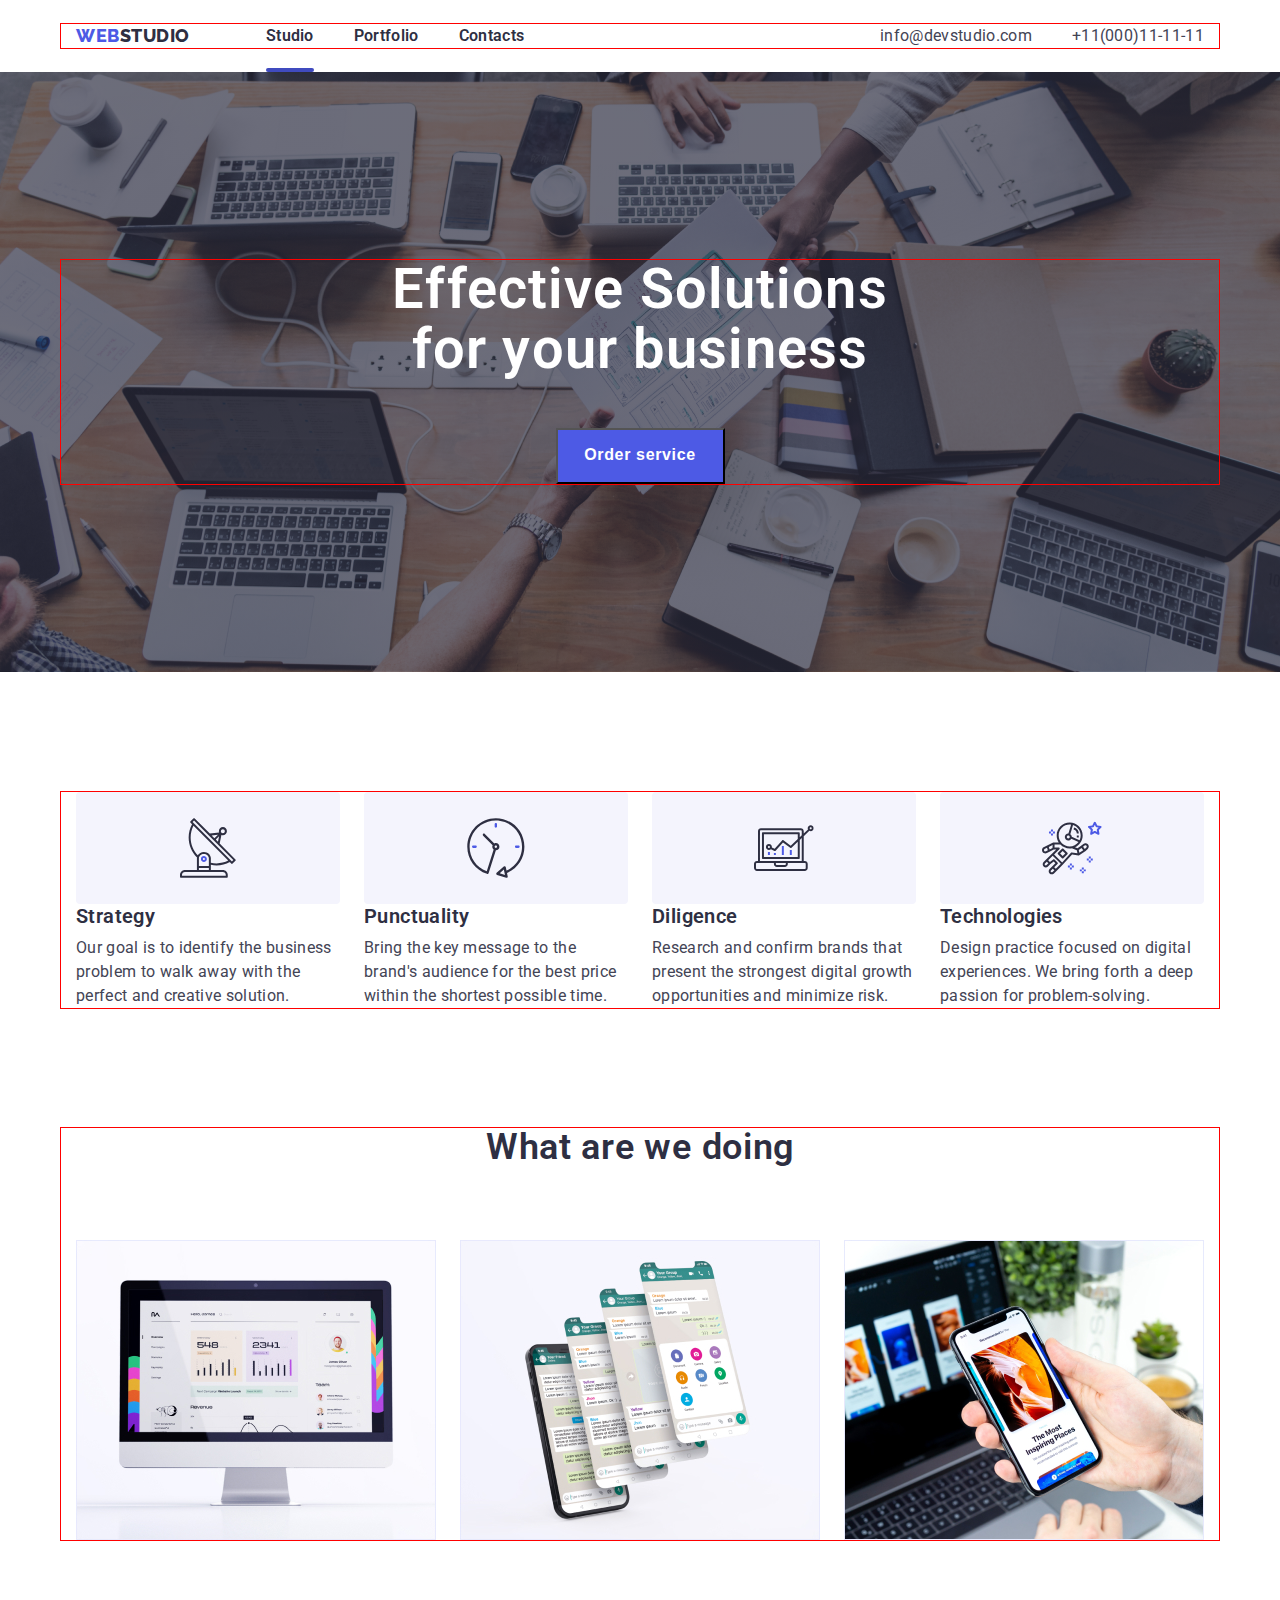
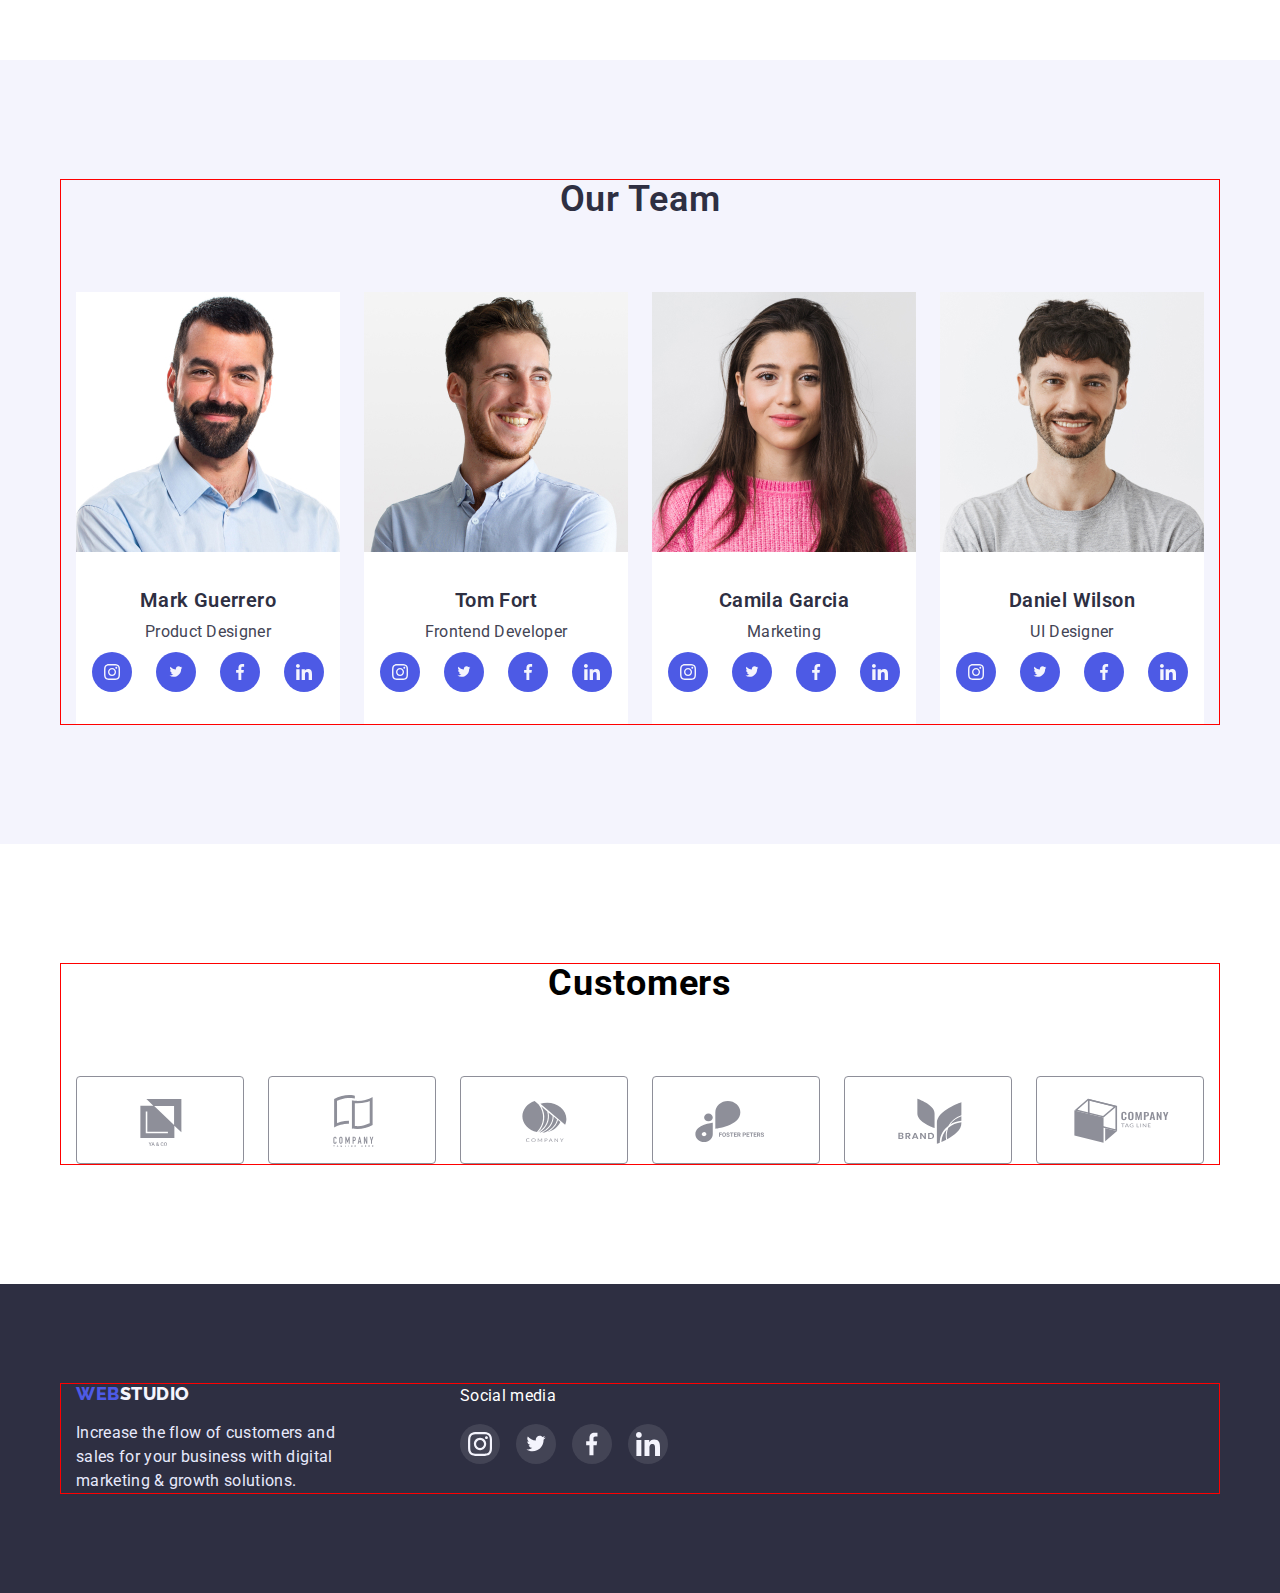
==== index.html @ 8e063789 "Initial commit" ====
<!DOCTYPE html>
<html lang="en">
<head>
    <meta charset="UTF-8">
    <meta http-equiv="X-UA-Compatible" content="IE=edge">
    <meta name="viewport" content="width=device-width, initial-scale=1.0">
    <title>Document</title>
    <link rel="preconnect" href="https://fonts.googleapis.com">
    <link rel="preconnect" href="https://fonts.gstatic.com" crossorigin>
    <link href="https://fonts.googleapis.com/css2?family=Raleway:wght@800&family=Roboto:wght@400;500;700;900&display=swap" rel="stylesheet">
    
    <link rel="stylesheet" href="https://cdnjs.cloudflare.com/ajax/libs/modern-normalize/1.1.0/modern-normalize.min.css" integrity="sha512-wpPYUAdjBVSE4KJnH1VR1HeZfpl1ub8YT/NKx4PuQ5NmX2tKuGu6U/JRp5y+Y8XG2tV+wKQpNHVUX03MfMFn9Q==" crossorigin="anonymous" referrerpolicy="no-referrer" /> 
    <link
    rel="stylesheet"
    href="https://cdnjs.cloudflare.com/ajax/libs/animate.css/4.1.1/animate.min.css"
  /> 
  <link href="https://unpkg.com/aos@2.3.1/dist/aos.css" rel="stylesheet">
    <link rel="stylesheet" href="./css/styles.css">
</head>
<body class="body-main">

    <!--header main page-->

  <header class="header-main">

    <div class="container main-container">
        

            <a class="logo link" href="">WEB 
            </a>
            <a class="logo-main link" href="">STUDIO
            </a>
                  
    
    
        <nav class="navigation">
            <ul class="link list "><li><a class="studio1 link" href="">Studio</a></li>
                <li><a class="portfolio-one link" href="./portfolio.html">Portfolio</a></li>
                <li><a class="contacts-one link" href="">Contacts</a></li></ul>
    
        </nav>
        <address class="address ">
            <ul class="link list">
                <li>
                    <a class="mail-one link" href="">info@devstudio.com</a>
                </li>
                <li>
                    <a class="tel-one link" href="tel:+11000111111">+11(000)11-11-11</a>
                </li>
    
            </ul>
        </address>
    </div>
  </header>

<!--main page-->

  <main>
    <div class="basis-main">
        <div class="container">
            <h1 class="title-main">Effective Solutions <br> for your business</h1>
            <button class="order" type="button">Order service</button>
          
        </div></div>
    
      <section class="seconds">

       
       <div class="container">
       
     
            <ul class="description list">
                <li class="custom-item-strategy"><a href="" class="custom-link-strategy link">
                    <svg class="custom-icons-strategy" width="59.72" height="64"> 
                        <use href="./image/symbol-defs.svg#icon-antenna"></use>
                    </svg>
                </a>
                <h3 class="tape-description">Strategy</h3>
                <p class="description-text">Our goal is to identify the business
                problem to walk away with the perfect and creative solution. </p>
           </li>

                <li class="custom-item-strategy"><a href="" class="custom-link-strategy link">
                    <svg class="custom-icons-strategy" width="59.72" height="64"> 
                        <use href="./image/symbol-defs.svg#icon-clock"></use>
                    </svg>
                </a>
                <h3 class="tape-description">Punctuality</h3>
                <p class="description-text">Bring the key message to the brand's audience for the best price within the shortest possible time.</p>
            </li>

                <li class="custom-item-strategy"><a href="" class="custom-link-strategy link">
                    <svg class="custom-icons-strategy" width="59.72" height="64"> 
                        <use href="./image/symbol-defs.svg#icon-diagram-1"></use>
                    </svg>
                </a>
                <h3 class="tape-description">Diligence</h3>
                <p class="description-text">Research and confirm brands that present the strongest digital growth opportunities and minimize risk.</p>
            </li>

                <li class="custom-item-strategy"><a href="" class="custom-link-strategy link">
                    <svg class="custom-icons-strategy" width="59.72" height="64"> 
                        <use href="./image/symbol-defs.svg#icon-astronaut-1"></use>
                    </svg>
                </a>
                <h3 class="tape-description">Technologies</h3>
                <p class="description-text">Design practice focused on digital experiences. We bring forth a deep passion for problem-solving.</p>
            </li>

              
                </ul>    
       </div>   
 
      </section>
      <section class="seconds-what">

       <div class="container">
            <h2 class="title-second animate__animated animate__bounce">What are we doing</h2>
            <ul class="description-imag list">
                <li class="type-title"><img src="./image/image1/Rectangle 71.jpeg" alt="image1" width="360"></li>
                <li class="type-title"><img src="./image/image2/Rectangle 71.jpeg" alt="image2" width="360"></li>
                <li class="type-title"><img src="./image/image3/Rectangle 71.jpeg" alt="image3" width="360"></li>
            </ul>
       </div>
       
    
      </section>
     
      <section class="seconds-our list">
       <div class="container">
            <h2 class="title-seconds">Our Team</h2>
           <ul class="type-second">
                <li class="type-title-second"><img src="./image/Mark G/img.jpeg" alt="mark" width="264">
                    <div class="our">
                        <h3 class="tape-description-two">Mark Guerrero</h3>
                        <p class="description-text-two">Product Designer</p>
                        <ul class="sohl-description-list list">
                            <li class="description-sohl-two"><a href="" class="sohl-title-link link">
                             <svg class="sohl-title-icon" widht="16px" height="16px">
                                <use href="./image/symbol-defs.svg#icon-instagram-2"></use>
                             </svg>   
                            </a></li>
                            <li class="description-sohl-two"><a href="" class="sohl-title-link link">
                                <svg class="sohl-title-icon" widht="16px" height="13px">
                                    <use href="./image/symbol-defs.svg#icon-twitter-1"></use>
                                 </svg>    
                            </a></li>
                            <li class="description-sohl-two"><a href="" class="sohl-title-link link">
                                <svg class="sohl-title-icon" widht="8px" height="16px">
                                    <use href="./image/symbol-defs.svg#icon-facebook-1"></use>
                                 </svg>    
                            </a></li>
                            <li class="description-sohl-two"><a href="" class="sohl-title-link link">
                                <svg class="sohl-title-icon" widht="8px" height="16px">
                                    <use href="./image/symbol-defs.svg#icon-linkedin-1"></use>
                                 </svg>
                            </a></li>
                        </ul>
                    </div></li>
                <li class="type-title-second"><img src="./image/Tom Ford/img.jpeg" alt="Tom Ford" width="264">
                    <div class="our">
                        <h3 class="tape-description-two">Tom Fort</h3>
                        <p class="description-text-two">Frontend Developer</p>
                        <ul class="sohl-description-list list">
                            <li class="description-sohl-two"><a href="" class="sohl-title-link link">
                             <svg class="sohl-title-icon" widht="16px" height="16px">
                                <use href="./image/symbol-defs.svg#icon-instagram-2"></use>
                             </svg>   
                            </a></li>
                            <li class="description-sohl-two"><a href="" class="sohl-title-link link">
                                <svg class="sohl-title-icon" widht="16px" height="13px">
                                    <use href="./image/symbol-defs.svg#icon-twitter-1"></use>
                                 </svg>    
                            </a></li>
                            <li class="description-sohl-two"><a href="" class="sohl-title-link link">
                                <svg class="sohl-title-icon" widht="8px" height="16px">
                                    <use href="./image/symbol-defs.svg#icon-facebook-1"></use>
                                 </svg>    
                            </a></li>
                            <li class="description-sohl-two"><a href="" class="sohl-title-link link">
                                <svg class="sohl-title-icon" widht="8px" height="16px">
                                    <use href="./image/symbol-defs.svg#icon-linkedin-1"></use>
                                 </svg>
                            </a></li>
                        </ul>
                    </div></li>
                <li class="type-title-second"><img src="./image/Camila G/img.jpeg" alt="Camila" width="264">
                    <div class="our">
                         <h3 class="tape-description-two">Camila Garcia</h3>
                        <p class="description-text-two">Marketing</p>
                        <ul class="sohl-description-list list">
                            <li class="description-sohl-two"><a href="" class="sohl-title-link link">
                             <svg class="sohl-title-icon" widht="16px" height="16px">
                                <use href="./image/symbol-defs.svg#icon-instagram-2"></use>
                             </svg>   
                            </a></li>
                            <li class="description-sohl-two"><a href="" class="sohl-title-link link">
                                <svg class="sohl-title-icon" widht="16px" height="13px">
                                    <use href="./image/symbol-defs.svg#icon-twitter-1"></use>
                                 </svg>    
                            </a></li>
                            <li class="description-sohl-two"><a href="" class="sohl-title-link link">
                                <svg class="sohl-title-icon" widht="8px" height="16px">
                                    <use href="./image/symbol-defs.svg#icon-facebook-1"></use>
                                 </svg>    
                            </a></li>
                            <li class="description-sohl-two"><a href="" class="sohl-title-link link">
                                <svg class="sohl-title-icon" widht="8px" height="16px">
                                    <use href="./image/symbol-defs.svg#icon-linkedin-1"></use>
                                 </svg>
                            </a></li>
                        </ul>
                    </div></li>
                <li class="type-title-second"><img src="./image/Daniel W/img.jpeg" alt="Daniel W" width="264">
                   <div class="our">
                        <h3 class="tape-description-two">Daniel Wilson</h3>
                        <p class="description-text-two">UI Designer</p>
                        <ul class="sohl-description-list list">
                            <li class="description-sohl-two"><a href="" class="sohl-title-link link">
                             <svg class="sohl-title-icon" widht="16px" height="16px">
                                <use href="./image/symbol-defs.svg#icon-instagram-2"></use>
                             </svg>   
                            </a></li>
                            <li class="description-sohl-two"><a href="" class="sohl-title-link link">
                                <svg class="sohl-title-icon" widht="16px" height="13px">
                                    <use href="./image/symbol-defs.svg#icon-twitter-1"></use>
                                 </svg>    
                            </a></li>
                            <li class="description-sohl-two"><a href="" class="sohl-title-link link">
                                <svg class="sohl-title-icon" widht="8px" height="16px">
                                    <use href="./image/symbol-defs.svg#icon-facebook-1"></use>
                                 </svg>    
                            </a></li>
                            <li class="description-sohl-two"><a href="" class="sohl-title-link link">
                                <svg class="sohl-title-icon" widht="8px" height="16px">
                                    <use href="./image/symbol-defs.svg#icon-linkedin-1"></use>
                                 </svg>
                            </a></li>
                        </ul>
                   </div></li>
           </ul>
          
       </div></section>



<section class="custom">
    <div class="container">
        <h2 class="custom-second">Customers</h2>
        <ul class="custom-company list">
            <li class="custom-item"><a href="" class="custom-link link">
                <svg class="custom-icons" width="104"  height="56">
                    <use href="./image/symbol-defs.svg#icon-Logo"></use>
                </svg>
            </a></li>
            <li class="custom-item"><a href="" class="custom-link link">
                <svg class="custom-icons" width="104" height="56">
                    <use href="./image/symbol-defs.svg#icon-Logocom"></use>
                </svg>
            </a></li>
            <li class="custom-item"><a href="" class="custom-link link">
                <svg class="custom-icons" width="104" height="56">
                    <use href="./image/symbol-defs.svg#icon-Logocomp"></use>
                </svg>
            </a></li>
            <li class="custom-item"><a href="" class="custom-link link">
                <svg class="custom-icons" width="104" height="56">
                    <use href="./image/symbol-defs.svg#icon-foster"></use>
                </svg>
            </a></li>
            <li class="custom-item"><a href="" class="custom-link link">
                <svg class="custom-icons" width="104" height="56"> 
                    <use href="./image/symbol-defs.svg#icon-brand"></use>
                </svg>
            </a></li>
            <li class="custom-item"><a href="" class="custom-link link">
                <svg class="custom-icons" width="104" height="56"> 
                    <use href="./image/symbol-defs.svg#icon-company"></use>
                </svg>
            </a></li>
        </ul>
    </div>
</section>



  </main>

  <!--footer main page-->

 

    <footer class="footer-main-page">

      <div class="container-footer container">

        <!-- <a class="logo link" href="">WEB 
            </a>
            <a class="logo-two link" href="">STUDIO
            </a>-->

            <!--<a class="logo link"href="">WEB<span class="logo-two link" >STUDIO</span></a>-->
            

<div>
    <a class="logo-footer"href="">WEB<span class="logo-two " >STUDIO</span></a>
    
    <p class="type-main-text">Increase the flow of customers and sales for your business with digital marketing & growth solutions.</p>

</p>  </div> 

<div>
    <p class="description-text-three">Social media</p>
            <ul class="solt-description-list list">
                <li class="description-solt-two"><a href="" class="solt-title-link link">
                 <svg class="solt-title-icon" width="24px" height="24px">
                    <use href="./image/symbol-defs.svg#icon-instagramfooter"></use>
                 </svg>   
                </a></li>
                <li class="description-solt-two"><a href="" class="solt-title-link link">
                    <svg class="solt-title-icon" width="24px" height="19px">
                        <use href="./image/symbol-defs.svg#icon-twitter-1"></use>
                     </svg>    
                </a></li>
                <li class="description-solt-two"><a href="" class="solt-title-link link">
                    <svg class="solt-title-icon" width="12px" height="24px">
                        <use href="./image/symbol-defs.svg#icon-Vectorfacebookf-1"></use>
                     </svg>    
                </a></li>
                <li class="description-solt-two"><a href="" class="solt-title-link link">
                    <svg class="solt-title-icon" width="24px" height="24px">
                        <use href="./image/symbol-defs.svg#icon-linkedinfooter"></use>
                     </svg>
                </a></li>
            </ul>
</div>
        
      </div>
     
      </footer>
      <script src="https://unpkg.com/aos@2.3.1/dist/aos.js"></script>
      <script>
        AOS.init();
      </script> 

</body>
</html>
---- css/styles.css ----
* {
    margin: 0;
    padding: 0;
    list-style: none;
    box-sizing: border-box;
   
}

p,h1,h2,h3,h4,h5 {margin: 0;}

ol,ul {margin: 0;
padding-left: 0;}



body {background-color: #FFFFFF;
    
font-family: 'Roboto', sans-serif;
}

.list {list-style: none;}

.link {text-decoration: none;}


/*header*/

.header {
   

height: 72px;
display: flex;
border-bottom: 1px solid #E7E9FC;





}

.container {
    width: 1158px;
    margin: 0 auto;
    padding-left: 15px;
    padding-right: 15px;
    outline: 1px solid red;
    margin: 0 auto;
    
}

.header-container {display: flex;
align-items: center;
}


.logo {color: #4D5AE5;
    font-weight: 800;
    font-size: 18px;
    line-height: 1.33;
    letter-spacing: 0.03em;;
    font-family: 'Raleway', sans-serif;
    
    }

.logo-one {color: #2E2F42;
    font-weight: 800;
    font-size: 18px;
    line-height: 1.33;
    letter-spacing: 0.03em;
    font-family: 'Raleway', sans-serif;
    margin-right: 76px;
   
}

.link {display: flex;
align-items: center;
gap: 40px;
}

.navigation {margin-right: auto;}

.studio { color: #2E2F42;
    font-weight: 600;
    font-size: 16px;
    line-height: 1.5;
    letter-spacing: 0.02em;
    }

 .portfolio { color: #2E2F42;
    font-weight: 600;
    font-size: 16px;
    line-height: 1.5;
    letter-spacing: 0.02em;
    position: relative;
    }

    .portfolio::after {
        content: '';
        position: absolute;
        width: 100%;
        height: 4px;
        background-color: #404BBF;
        border-radius: 2px;
        bottom: -24px;
    }

.contacts { color: #2E2F42;
    font-weight: 600;
font-size: 16px;
line-height: 1.5;
letter-spacing: 0.02em;

}

.mail { color: #434455;
    
font-size: 16px;
line-height: 1.5;
letter-spacing: 0.02em;
font-family: 'Roboto': sans-serif;

    font-style: normal; 

}

.tel {color: #434455;
    font-family: 'Roboto': sans-serif;

    font-style: normal; 
    
font-size: 16px;
line-height: 1.5px;
letter-spacing: 0.02em;
}

/*main*/

/*  */

.sections {

    padding-top: 96px;
    padding-bottom: 120px;

}




.portfolio-main {

    .visually-hidden 
        clip: rect(0 0 0 0);
        clip-path: inset(50%);
        height: 1px;
        overflow: hidden;
        position: absolute;
        white-space: nowrap;
        width: 1px;
    
    
 
    
  /*як правильно  написати команду впаттен віжіалі: hidden;*/
}

.container-portfolio{
    
    margin-left: 271px;
  
}

.link-one-portfolio {
    display: flex;
    margin-bottom: 72px;
    justify-content: center; 
    gap: 24px; 
}

.all {
    background: #4D5AE5;
       color: #FFFFFF;
font-weight: 600;
font-size: 16px;
line-height: 1.5;
letter-spacing: 0.04em;
height: 48px;
padding-right: 24px;
padding-left: 24px;

}





.web { color: #4D5AE5;
    font-weight: 600;
font-size: 16px;
line-height: 1.5;
letter-spacing: 0.04em;
box-sizing: border-box;
height: 48px;
text-align: center;
display: flex;



}

.app:hover,
.app:focus {
    background-color: #4D5AE5;
    color: #FFFFFF;
   
} 









.app {
    color: #4D5AE5;
    font-weight: 600;
font-size: 16px;
line-height: 1.5;
letter-spacing: 0.04em;

box-sizing: border-box;
flex-direction: row;
justify-content: center;
align-items: center;
padding-right: 24px;
padding-left: 24px;

height: 48px;

}
.desings {
    color: #4D5AE5;
    font-weight: 600;
font-size: 16px;
line-height: 1.5;
letter-spacing: 0.04em;

box-sizing: border-box;
flex-direction: row;
justify-content: center;
align-items: center;

height: 48px;

}

.marketing {
    color: #4D5AE5;
    font-weight: 600;
font-size: 16px;
line-height: 1.5;
letter-spacing: 0.04em;

box-sizing: border-box;
flex-direction: row;
justify-content: center;
align-items: center;
height: 48px;

}


/*----------HERO--------*/

.type-2 {

    display: flex;
    flex-wrap: wrap;
    gap: 24px;
   row-gap: 48px;
    

}

.type-portfolio {
    position: relative;
   
  
 

}

.top-portfolio {
    position: relative;
    overflow: hidden;
}


.type-portfolio:hover .top-portfolio-text {
    transform: translateY(0);
}

.type-portfolio:hover,
.type-portfolio:focus {
    
    box-shadow: 0px 1px 6px rgba(46, 47, 66, 0.08);
}

.top-portfolio-text {
    position: absolute;
    top: 0;
    font-weight: 400;
font-size: 16px;
line-height: 1.5;
letter-spacing: 0.02em;
color: #F4F4FD;
padding-left: 32px;
padding-right: 32px;
padding-top: 40px;
padding-bottom: 164px;
background: #4D5AE5;
transform: translateY(100%);
transition: transform 300ms linear;

}



.type-text{
border: 1px solid #E7E9FC;
padding-left: 16px;
padding-top: 32px;
padding-bottom: 32px;

}

.type-portfolio-title {
    color: #2E2F42;
font-style: normal;
font-weight: 600;
font-size: 20px;
line-height: 1.2;
letter-spacing: 0.02em;


}
.type-portfolio-text {
    color: #434455;
font-size: 16px;
line-height: 1.5;
letter-spacing: 0.02em;
margin-top: 8px;

}



/*--------footer------------*/

.footer {
    background: #2E2F42;
    padding-top: 100px;
    padding-bottom: 100px;
    display: flex;
      
}
.logo-footer {
    font-family: 'Raleway', sans-serif;
    
}
.logo-two {
    color: #F4F4FD;
    font-weight: 800;
font-size: 18px;
line-height: 1.16;
letter-spacing: 0.03em;
font-family: 'Raleway', sans-serif;
}
.type-portfolio-text1 {
    color: #E7E9FC;
font-size: 16px;
line-height: 1.6;
letter-spacing: 0.02em;
width: 264px;
margin-top: 16px;

}







/*---main page--*/


* {
    margin: 0;
    padding: 0;
    list-style: none;
    box-sizing: border-box;
}

p,h1,h2,h3,h4,h5 {margin: 0;}

ol,ul {margin: 0;
padding-left: 0;}



.body-main {
  
font-family: 'Roboto', sans-serif;



}


.list {list-style: none;}

.link {text-decoration: none;}


/*--header main page--*/









.container {
    width: 1158px;
    padding-left: 15px;
    padding-right: 15px;
    outline: 1px solid red;
    margin: 0 auto;

}

.main-container{
    display: flex;
    align-items: center;
    
}

.header-main {
    
    display: flex;
    padding-top: 24px;
    padding-bottom: 24px;
    
    
    
    }



.logo {color: #4D5AE5;
    font-weight: 800;
    font-size: 18px;
    line-height: 1.33;
    letter-spacing: 0.03em;
    font-family: 'Raleway', sans-serif;
    
    
    }

.logo-main {color: #2E2F42;
    font-weight: 800;
    font-size: 18px;
    line-height: 1.33;
    letter-spacing: 0.03em;
    font-family: 'Raleway', sans-serif;
    margin-right: 76px;
    
}

.navigation {
    display: flex;
    gap: 40px;
    
    
}

.studio1:hover {
    color: #404BBF ; 
    
border-radius: 2px;
}

.studio1:focus {
    color: #404BBF ; 
    
border-radius: 2px;
}

.portfolio-one:hover {
    color: #404BBF ; 
    
}

.portfolio-one:focus {
    color: #404BBF ; 
    
}

.contacts-one:hover {
    color: #404BBF ; 
    
}

.contacts-one:focus {
    color: #404BBF ; 
    
}

.mail-one:hover {
    color: #404BBF; 
    
}

.mail-one:focus {
    color: #404BBF; 
    
}



.studio1 { color: #2E2F42;
    font-weight: 600;
    font-size: 16px;
    line-height: 1.5;
    letter-spacing: 0.02em;
    transition: color 250ms linear;
    position: relative;
}

.studio1::after {
    content: '';
    position: absolute;
    width: 100%;
    height: 4px;
    background-color: #404BBF;
    border-radius: 2px;
    bottom: -24px;
}

 .portfolio-one { color: #2E2F42;
    font-weight: 600;
    font-size: 16px;
    line-height: 1.5;
    letter-spacing: 0.02em;
    transition: color 250ms cubic-bezier(0.4, 0, 0.2, 1);
   
    }

.contacts-one { color: #2E2F42;
    font-weight: 600;
font-size: 16px;
line-height: 1.5;
letter-spacing: 0.02em;
transition: color 250ms cubic-bezier(0.4, 0, 0.2, 1);
}

.address{
    display: flex;
}

.mail-one { color: #434455;
   
font-size: 16px;
line-height: 1.5;
letter-spacing: 0.02em;
font-family: 'Roboto':sans-serif;
font-style: normal;
transition: color 250ms cubic-bezier(0.4, 0, 0.2, 1);


}

.tel-one {color: #434455;
    font-family: 'Roboto': sans-serif;

    font-style: normal;   
font-size: 16px;
line-height: 1.5px;
letter-spacing: 0.02em;
}







/*--main page--*/




.basis-main {
    background: #2E2F42;
    background-image: linear-gradient(
        rgba(46, 47, 66, 0.7),
        rgba(46, 47, 66, 0.7)
    ) , url(../image/bgd-main/people-office\ 1.jpeg);
    background-repeat: no-repeat;
    background-position: center;
    background-size: cover;
    padding-top: 188px;
    padding-bottom: 188px;
    text-align: center;




    
    }
   
    

.title-main {
    color: #FFFFFF;
    font-weight: 600;
font-size: 56px;
line-height: 1.07;
letter-spacing: 0.02em;

margin-bottom: 48px;








}
.order {
   
    background-color: #4D5AE5;

    color: #FFFFFF;
    width: 169px;
height: 56px;
left: 636px;
top: 428px;

    font-weight: 600;
font-size: 16px;
line-height: 1.18;
letter-spacing: 0.04em;
margin-top: 48px;
display: block;
margin: 0 auto;

}


.order:hover {
    background-color: #404BBF;
    box-shadow: 0px 4px 4px rgba(0, 0, 0, 0.15);
    border-radius: 4px;
}


.container-text-tape{

display: flex;

}

   

.description {
    
    
    display: flex;
  
  
    
    
   

}
.description1 {
    margin-right: 24px;

    
}


.custom-item-strategy {
 margin-right: 24px;

    
}
.custom-link-strategy {
    width: 100%;
    height: 100%;
    height: 112px;
    width: 264px;
    background: #F4F4FD;
    border-radius: 4px;
    display: flex;
    align-items: center;
    justify-content: center;
}

.custom-icons-strategy {

   

}

.custom-icons-strategy:hover,
.custom-icons-strategy:focus {
    color: #404BBF;
}




.tape-description {
    color: #2E2F42;
    font-family: 'Roboto';
font-style: normal;
    font-weight: 600;
font-size: 20px;
line-height: 1.2;
letter-spacing: 0.02em;
margin-bottom: 8px;








}
.description-text {
    color: #434455;

font-family: 'Roboto';
font-style: normal;
    font-weight: 400;
    width: 264px;
font-size: 16px;
line-height: 1.5;
letter-spacing: 0.02em;
flex: none;
order: 1;
flex-grow: 0;
}




.seconds-what{

    padding-bottom: 120px;
}




.title-second {
    color: #2E2F42;
    font-weight: 600;
font-size: 36px;
line-height: 1.11;
letter-spacing: 0.02em;
margin-bottom: 72px;
text-align: center;

}
.description-imag {
   
    display: flex;
    gap: 24px;
    
}
.type-title {
    box-sizing: border-box;
    width: 360px;
height: 300px;
flex: none;
order: 0;
flex-grow: 0;

    
}

.seconds {
 
    padding-bottom: 120px;
    padding-top: 120px;
    
    
   
}


.seconds-our {

    padding-bottom: 120px;
    padding-top: 120px;
    background: #F4F4FD;

}

.type-second{

    display: flex;
    gap: 24px;
    
  
    
}

.title-seconds {
    color: #2E2F42;
    font-weight: 600;
font-size: 36px;
line-height: 1.11;
letter-spacing: 0.02em;
text-align: center;
margin-bottom: 72px;


}
.type-title-seconds {

    width: calc((100%-72p)/4);
    
   

}

.type-title-seconds:hover,
.type-title-seconds:focus{
    box-shadow: 0px 1px 6px rgba(46, 47, 66, 0.08), 0px 1px 1px rgba(46, 47, 66, 0.16), 0px 2px 1px rgba(46, 47, 66, 0.08);
}

.tape-description-two {
    color: #2E2F42;
    font-weight: 600;
font-size: 20px;
line-height: 1.2;
letter-spacing: 0.02em;
text-align: center;

}
.description-text-two {
    color: #434455;
font-size: 16px;
line-height: 1.5;
letter-spacing: 0.02em;
margin-top: 8px;
text-align: center;
margin-bottom: 8px;

}
.type-title-second {
    background: #FFFFFF;
}

.our {

    padding-top: 32px;
    padding-bottom: 32px;
}

.sohl-description-list {
    display: flex;
    justify-content: center;
    gap: 24px;
    
}

.description-sohl-two {
    width: 40px;
    height: 40px;
}
.sohl-title-link {
    width: 100%;
    height: 100%;
    background-color: #4D5AE5;
    border-radius: 50%;
    display: flex;
    justify-content: center;
    align-items: center;
}

.sohl-title-icon {
    fill: #FFFFFF;
    
}

.sohl-title-link:hover {
    background-color: #404BBF;

}


.sohl-title-link:focus {
    background-color: #404BBF;

}

.custom {
    
    padding-top: 120px;
    padding-bottom: 120px;
   
    
}
.container-custom {
    
}
.custom-second {
    text-align: center;
    margin-bottom: 72px;
    font-weight: 700;
font-size: 36px;
line-height: 1.11;
letter-spacing: 0.02em;
}
.custom-company {
    display: flex;
    gap: 24px;
    
}

.custom-item {
    width: calc((100%-120px)/6);
    height: 88px;
    width: 168px;
}
.custom-link {
    width: 100%;
    height: 100%;
    border: 1px solid #8E8F99;
    border-radius: 4px;
    display: flex;
    align-items: center;
   justify-content: center;
   color:  #8E8F99;
}

.custom-icons{
    fill:currentColor;
    display: flex;
   

}

.custom-link:hover,
.custom-link:focus {
    border-color:#4D5AE5;
    color: #4D5AE5;

}




















/*--footer main page--*/


.container-footer{

    display: flex;
    gap: 120px;
    
}


.footer-main-page {
    background-color: #2E2F42;
    padding-top: 100px;
    padding-bottom: 100px;
    
   
    
  
    


}

.logo-footer {
    color: #4D5AE5;
   
font-weight: 800;
font-size: 18px;
line-height: 1.16;
letter-spacing: 0.03em;
font-family: 'Raleway', sans-serif;
text-decoration: none;


}
.logo-two {
color: #F4F4FD;
font-weight: 800;
font-size: 18px;
line-height: 1.16;
letter-spacing: 0.03em;
font-family: 'Raleway', sans-serif;






}
.type-main-text {
    color: #E7E9FC;
 
font-size: 16px;
line-height: 1.5;
letter-spacing: 0.02em;
width: 264px;
margin-top: 16px;
}

.description-text-three {
    color: #FFFFFF;
font-size: 16px;
line-height: 1.5;
letter-spacing: 0.02em;
margin-bottom: 16px;


}

.solt-description-list {
    display: flex;
    justify-content: center;
    gap: 16px;
   
}

.description-solt-two {
    width: 40px;
    height: 40px;
}
.solt-title-link {
    width: 100%;
    height: 100%;
    background: rgba(255, 255, 255, 0.1);
    border-radius: 50%;
    display: flex;
    justify-content: center;
    align-items: center;
}

.solt-title-icon {
}

.solt-title-link:hover {
    background-color: #31D0AA;

}

.solt-title-link:focus {
    background-color: #31D0AA;

}
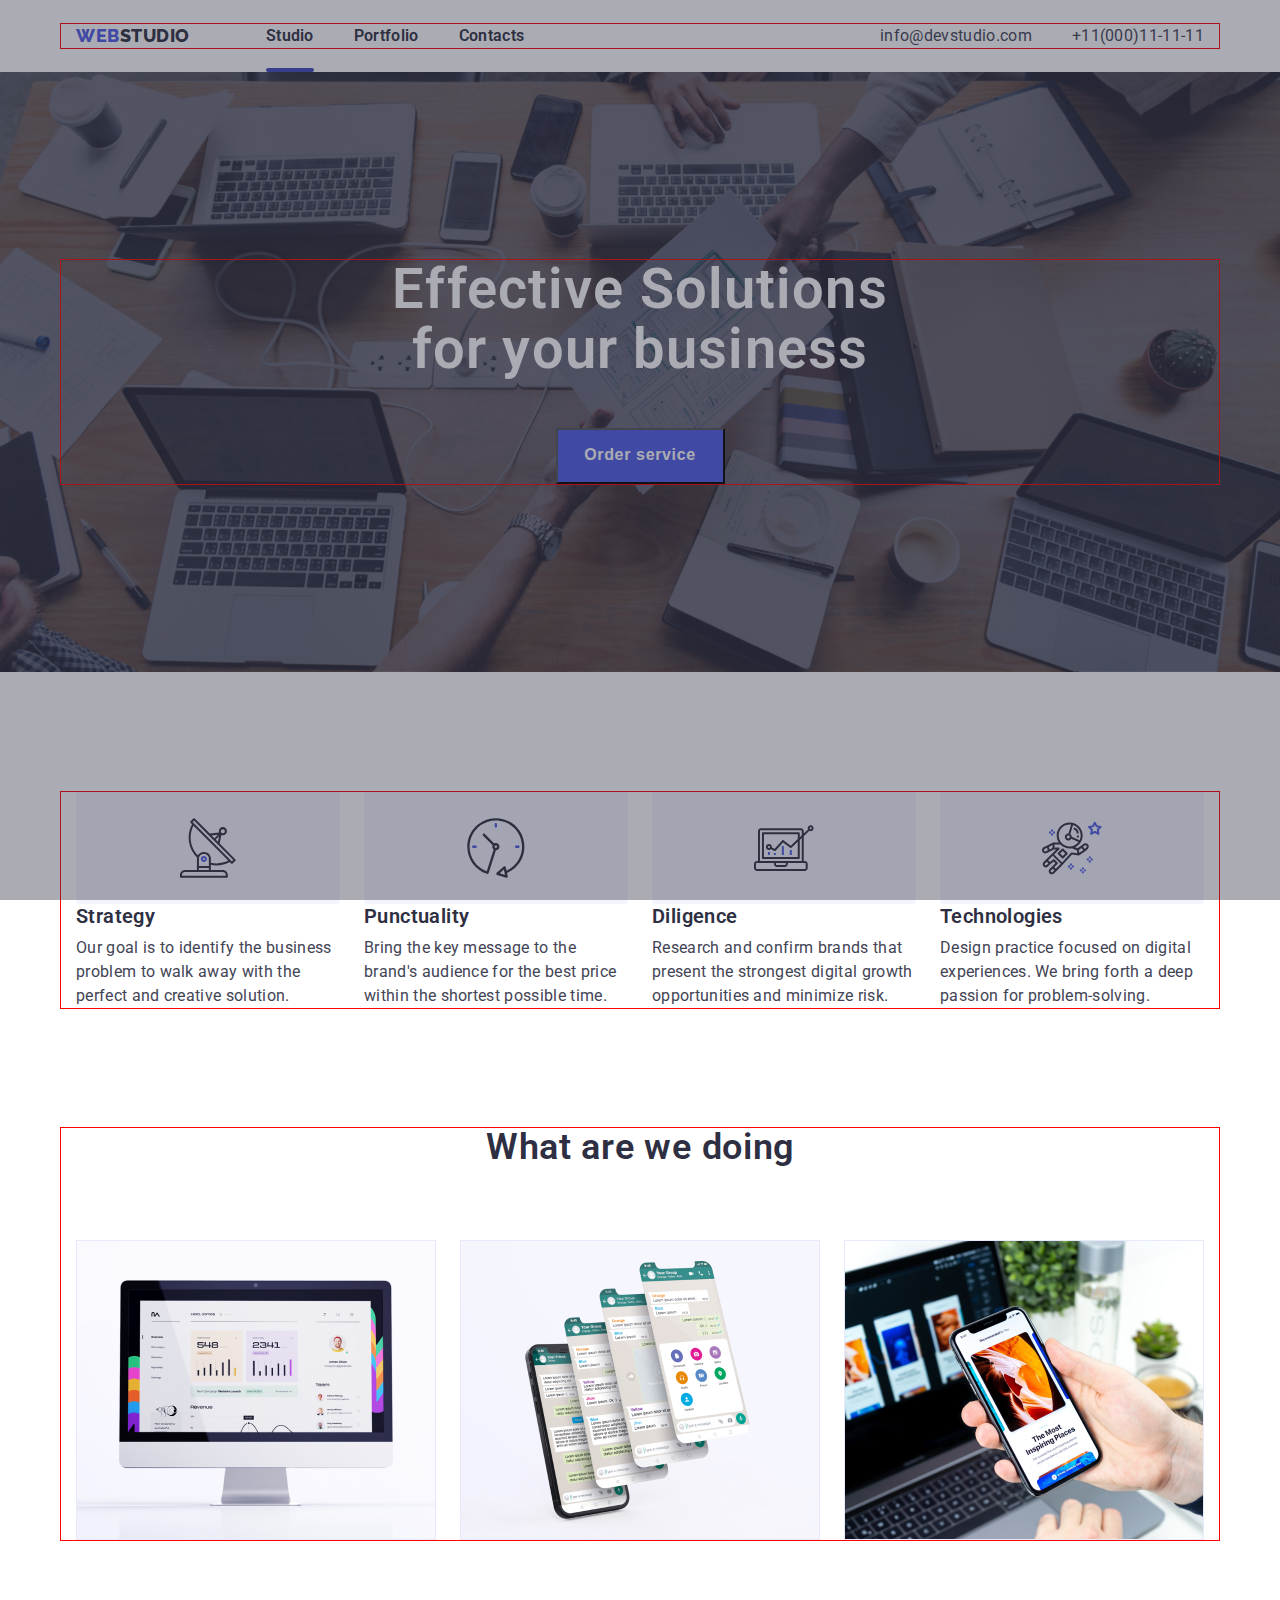
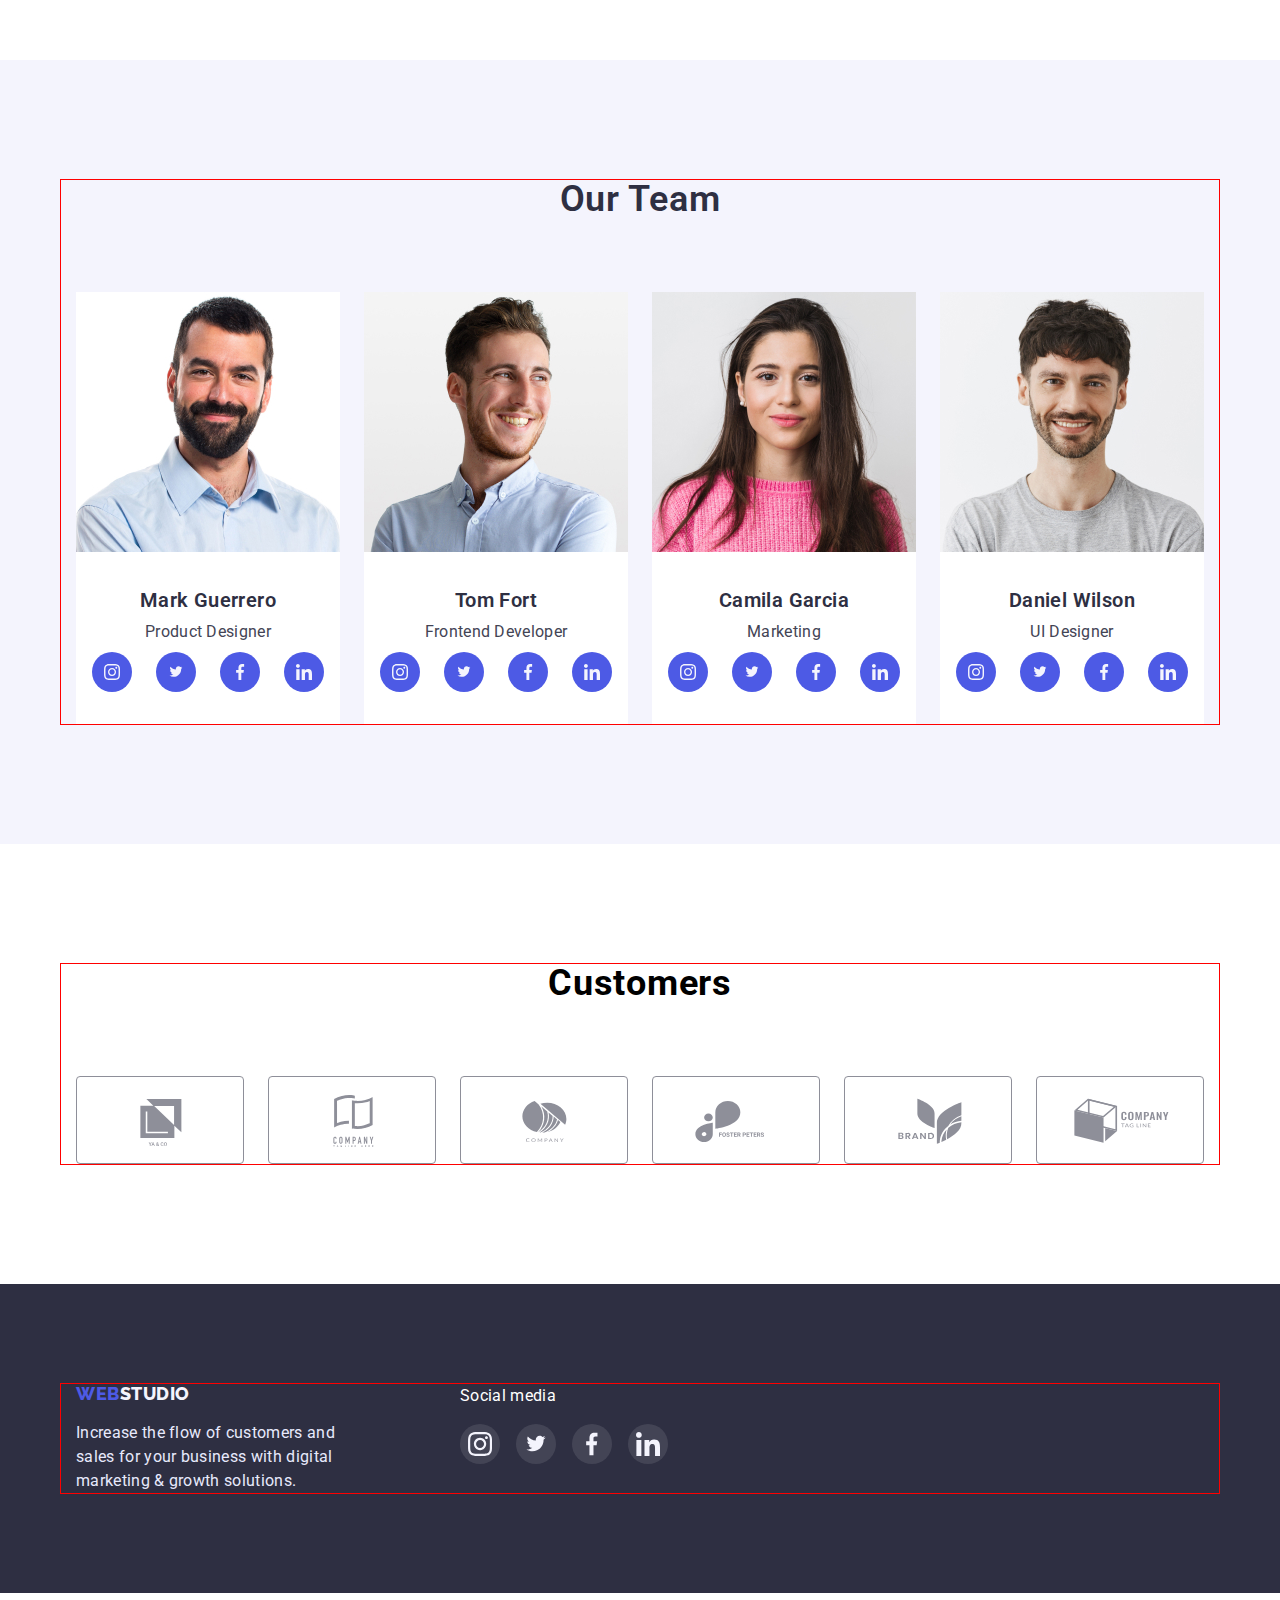
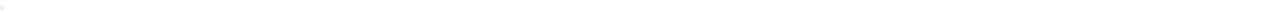
==== commit 9628e388: "update file css" ====
--- a/index.html
+++ b/index.html
@@ -338,6 +338,11 @@
       </div>
      
       </footer>
+      <div class="backdrop"></div>
+      <div class="model">
+        <button type="button" class="model-close"></button>
+
+      </div>
       <script src="https://unpkg.com/aos@2.3.1/dist/aos.js"></script>
       <script>
         AOS.init();
--- a/css/styles.css
+++ b/css/styles.css
@@ -281,11 +281,16 @@
     flex-wrap: wrap;
     gap: 24px;
    row-gap: 48px;
+  
     
 
 }
 
 .type-portfolio {
+
+   display: block;
+    max-width: 100%;
+    height: auto;
     position: relative;
    
   
@@ -294,8 +299,10 @@
 }
 
 .top-portfolio {
+
     position: relative;
     overflow: hidden;
+   
 }
 
 
@@ -1092,4 +1099,14 @@
 .solt-title-link:focus {
     background-color: #31D0AA;
 
+}
+
+
+.backdrop {
+    position: absolute;
+    top: 0;
+    width: 100%;
+    height: 100%;
+ background: rgba(46, 47, 66, 0.4);
+   
 }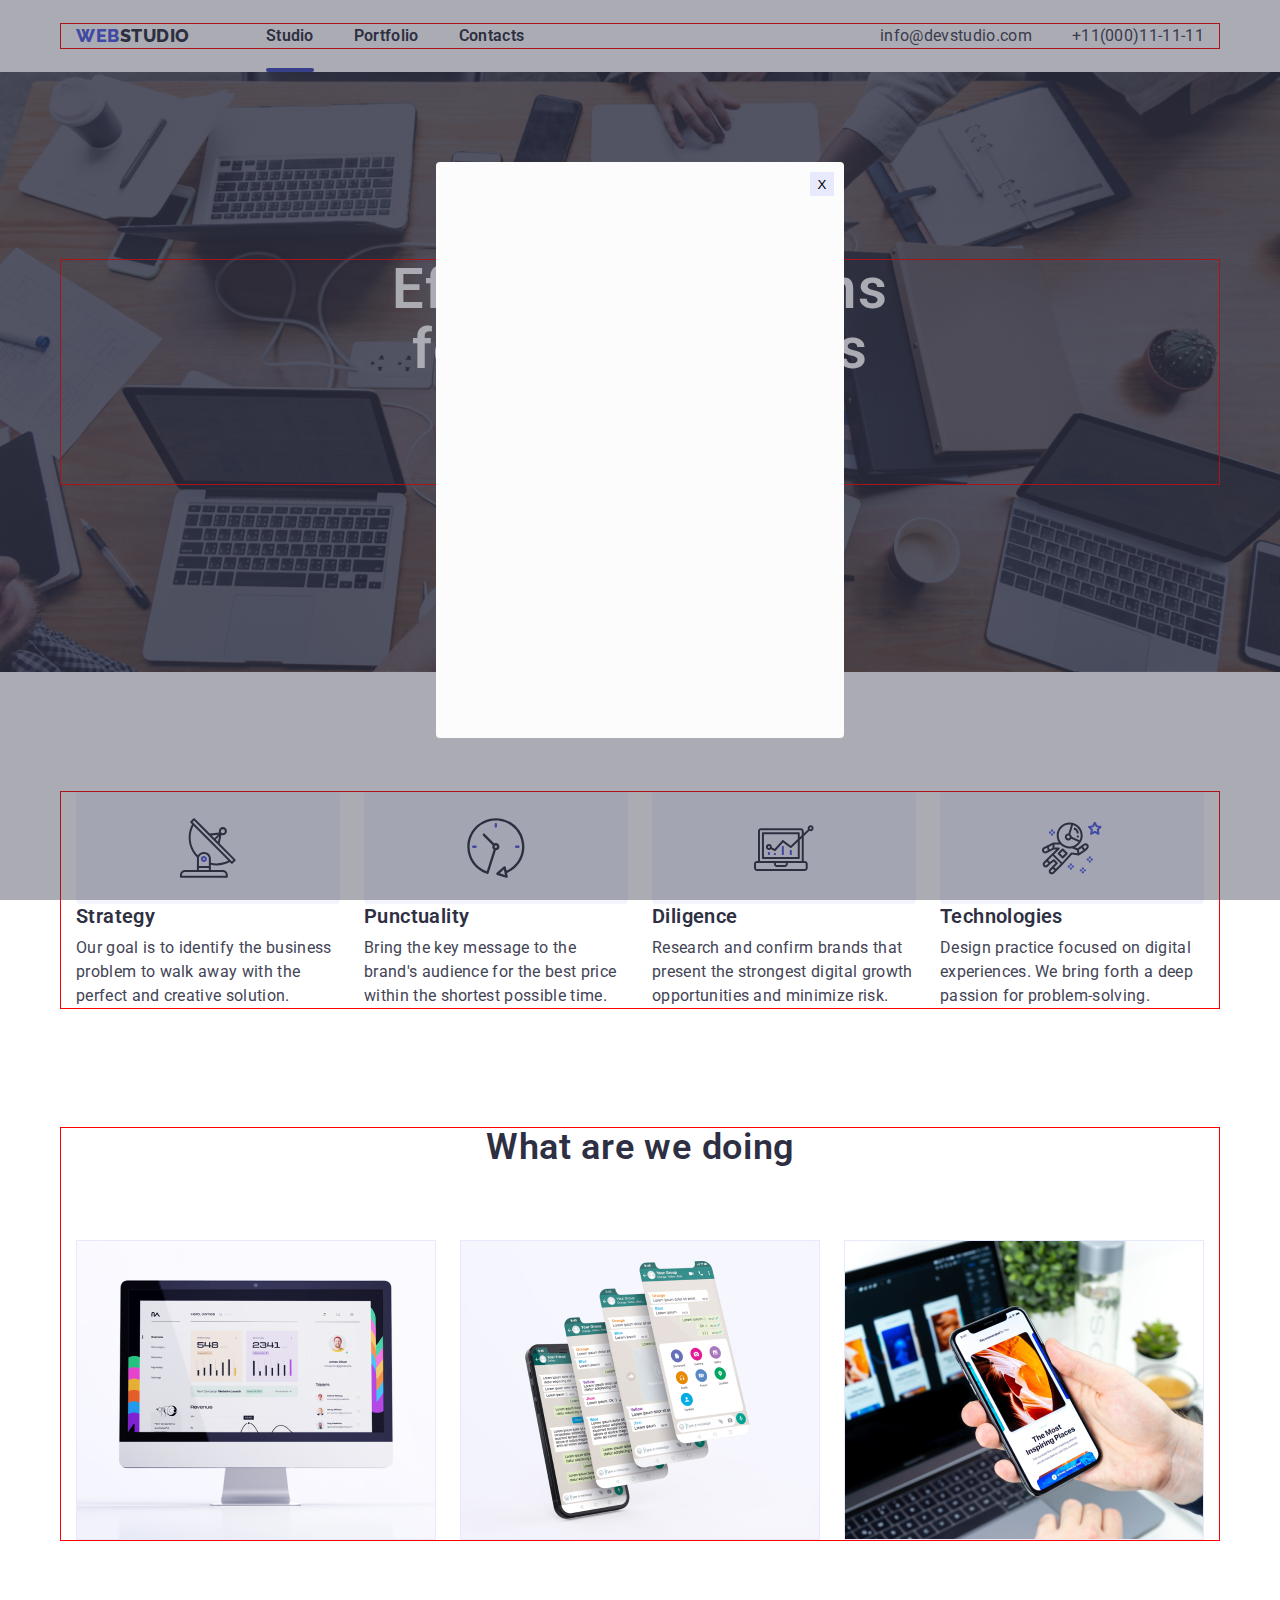
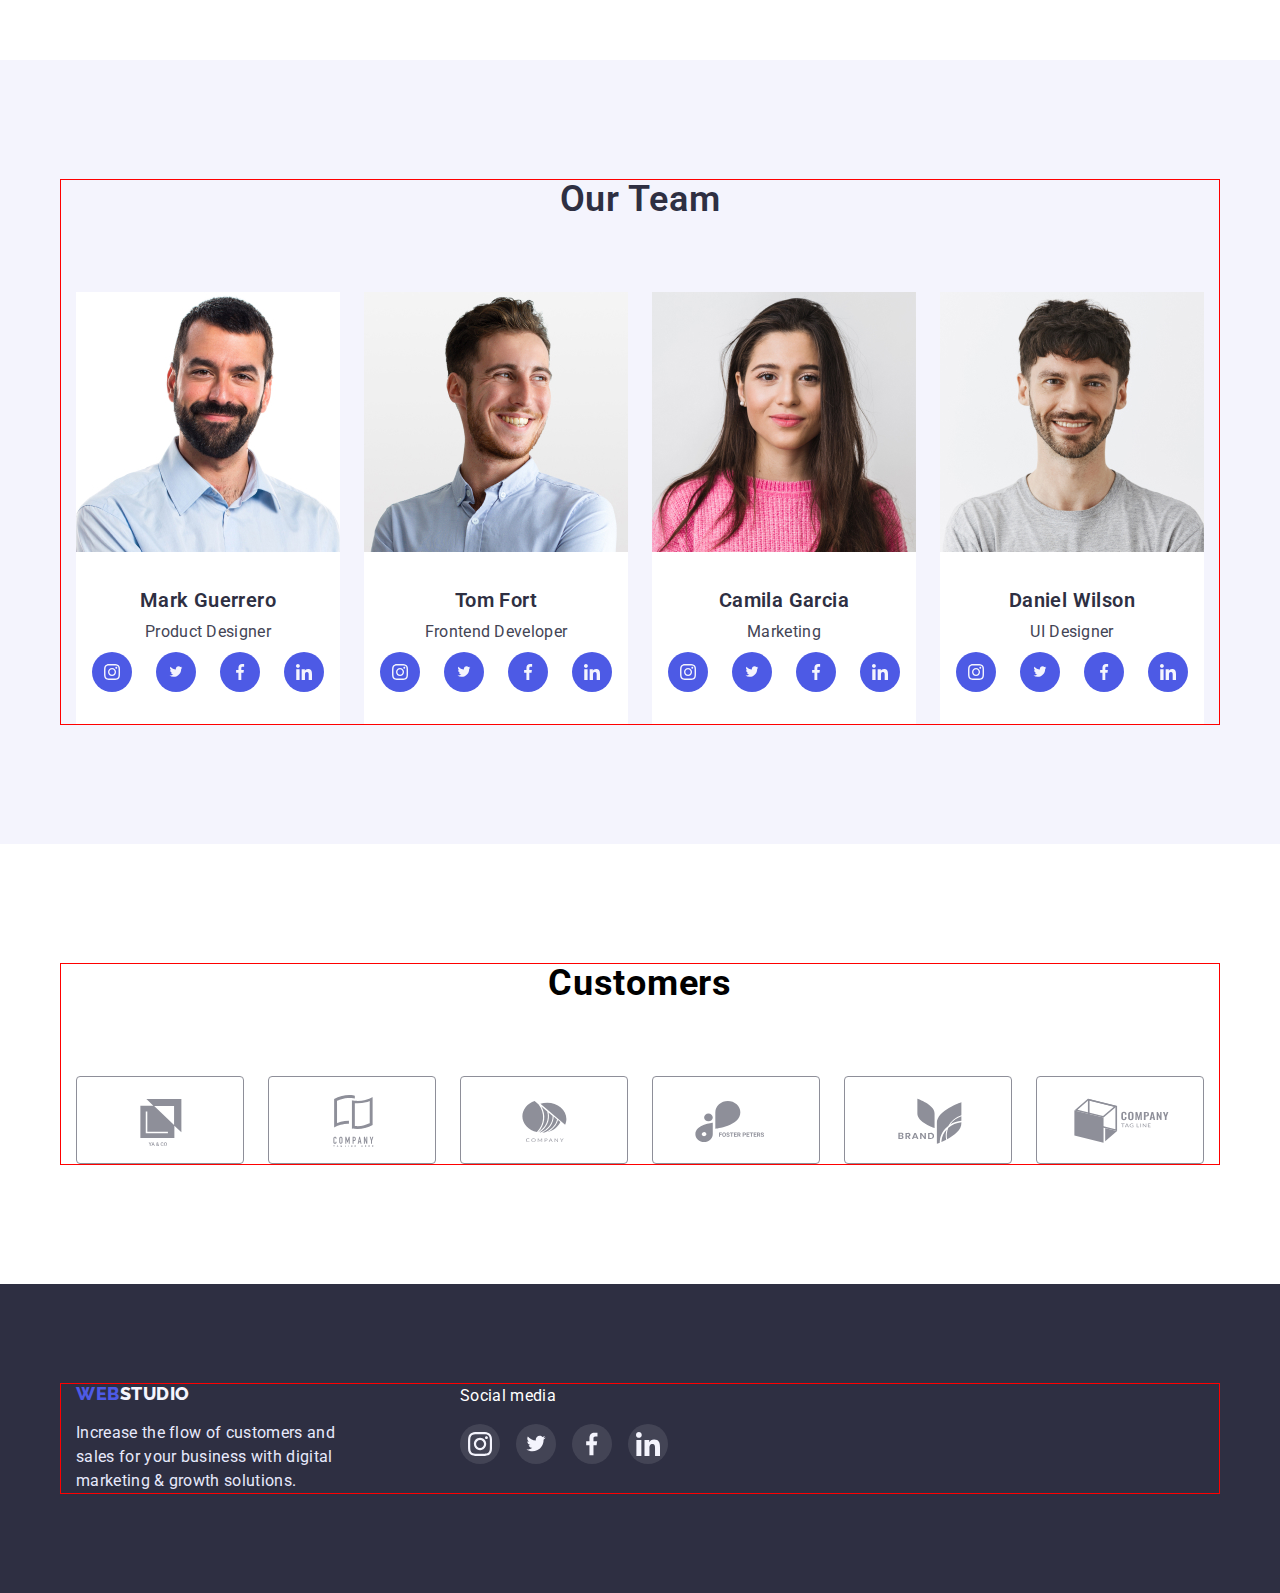
==== commit 9580376a: "update file js" ====
--- a/index.html
+++ b/index.html
@@ -59,7 +59,7 @@
     <div class="basis-main">
         <div class="container">
             <h1 class="title-main">Effective Solutions <br> for your business</h1>
-            <button class="order" type="button">Order service</button>
+            <button class="order" type="button"data-modal-open>Order service</button>
           
         </div></div>
     
@@ -338,15 +338,17 @@
       </div>
      
       </footer>
-      <div class="backdrop"></div>
-      <div class="model">
-        <button type="button" class="model-close"></button>
-
+      <div class="backdrop"data-modal>
+        <div class="model">
+            <button type="button" class="model-close"data-modal-close>X</button>
+    
+          </div>
       </div>
+     
       <script src="https://unpkg.com/aos@2.3.1/dist/aos.js"></script>
       <script>
         AOS.init();
       </script> 
-
+ <script src="./js/modal.js"></script>
 </body>
 </html>--- a/css/styles.css
+++ b/css/styles.css
@@ -1103,10 +1103,38 @@
 
 
 .backdrop {
-    position: absolute;
+    position: fixed;
     top: 0;
     width: 100%;
     height: 100%;
  background: rgba(46, 47, 66, 0.4);
    
+}
+
+.model {
+    position: absolute;
+    top: 50%;
+    left: 50%;
+    width: 408px;
+min-height: 576px;
+background-color:#FCFCFC ;
+border-radius: 4px;
+transform: translate(-50%,-50%);
+}
+
+.model-close {
+    position: absolute;
+    top: 10px;
+    right: 10px;
+    width: 24px;
+    height: 24px;  
+    background: #E7E9FC;
+border: 1px solid rgba(0, 0, 0, 0.1);
+border: none;
+}
+
+.is-hidden {
+    opacity: 0;
+    visibility: hidden;
+    
 }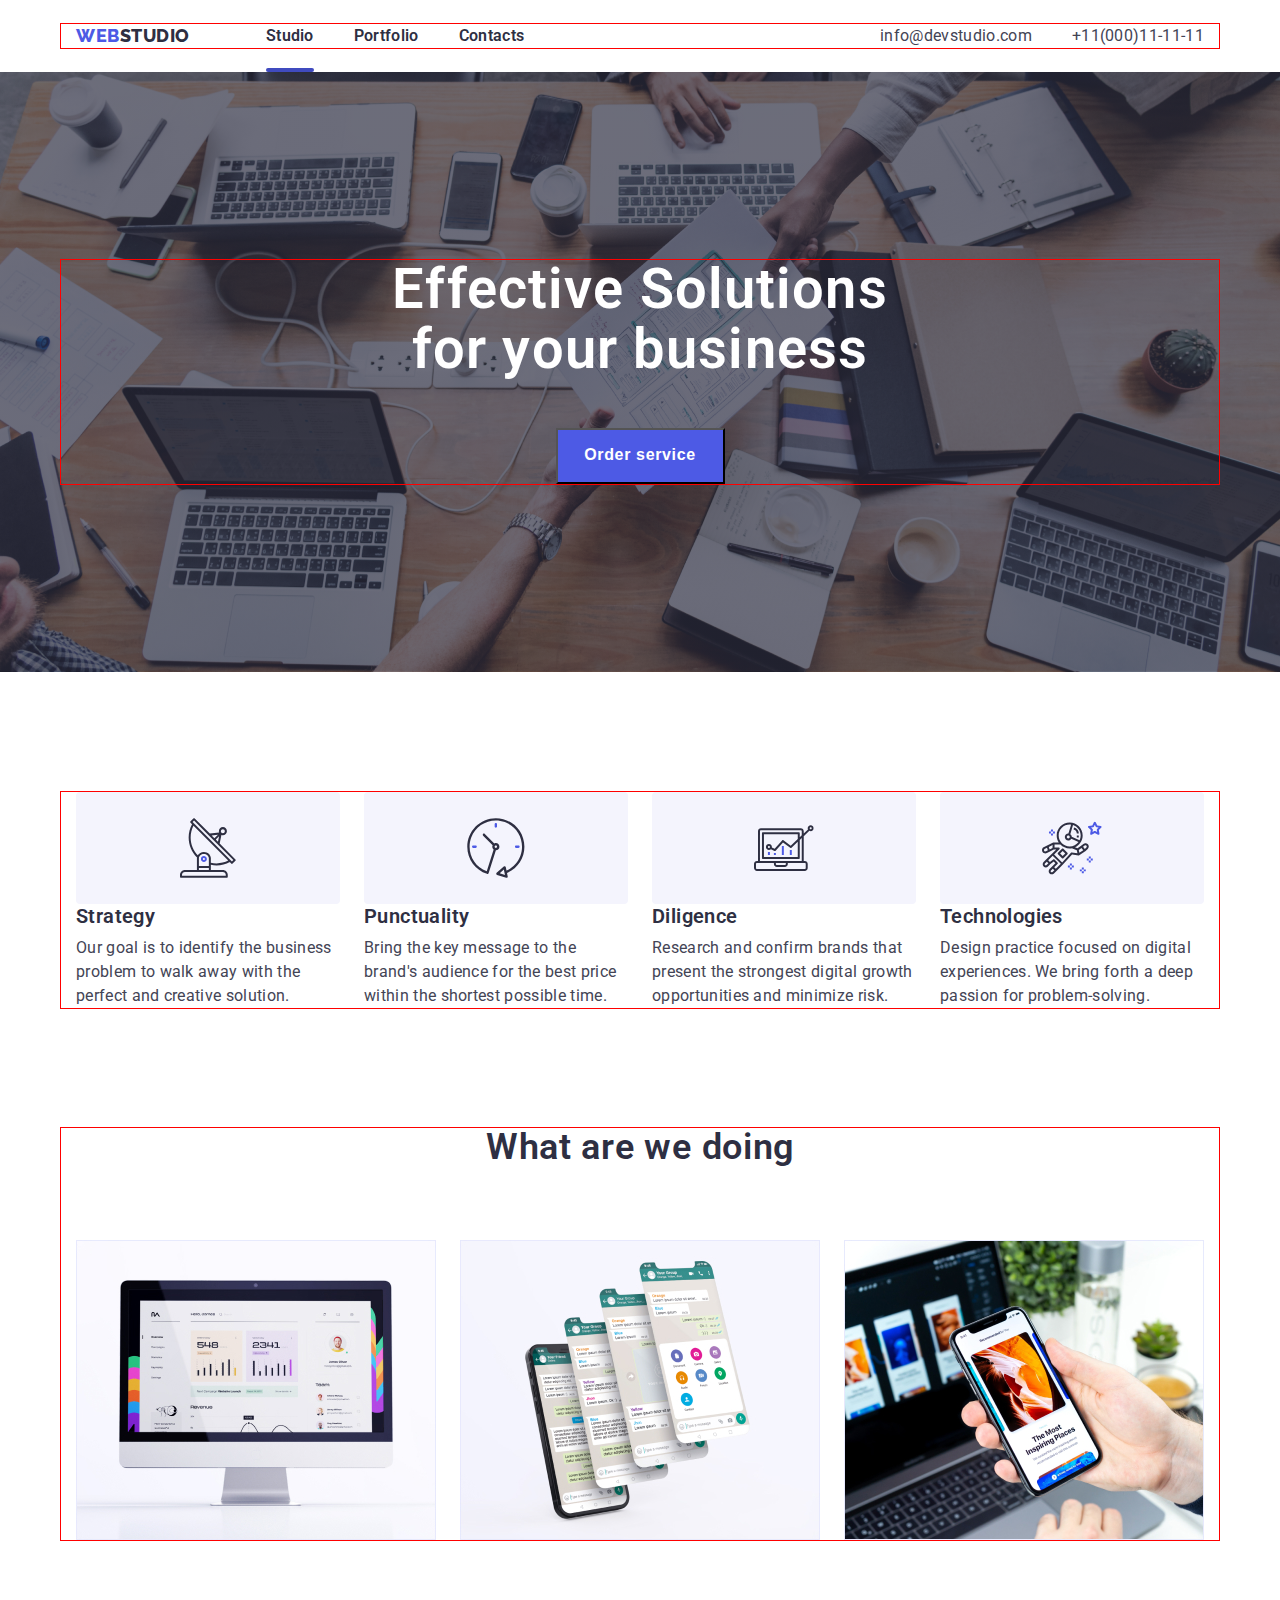
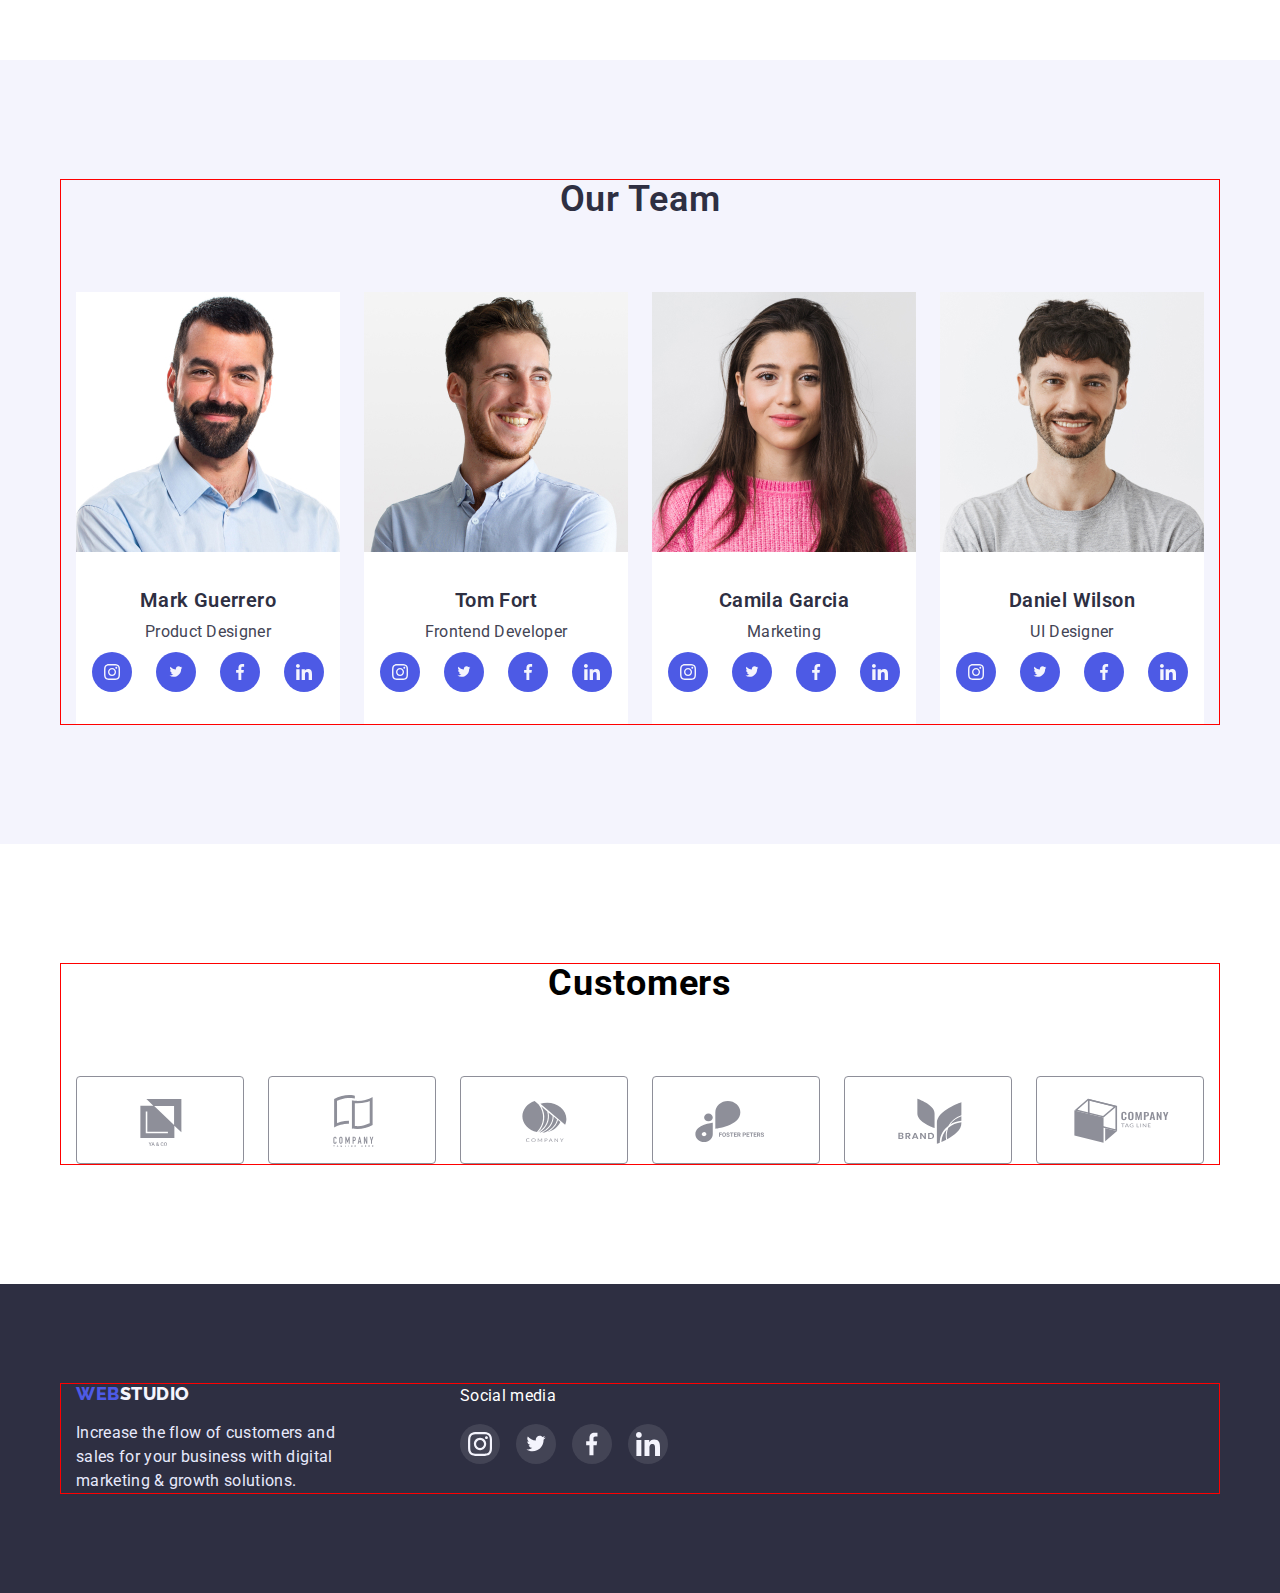
==== commit 9409595e: "update file css" ====
--- a/index.html
+++ b/index.html
@@ -338,7 +338,7 @@
       </div>
      
       </footer>
-      <div class="backdrop"data-modal>
+      <div class="backdrop is-hidden"data-modal>
         <div class="model">
             <button type="button" class="model-close"data-modal-close>X</button>
     
--- a/css/styles.css
+++ b/css/styles.css
@@ -1108,6 +1108,7 @@
     width: 100%;
     height: 100%;
  background: rgba(46, 47, 66, 0.4);
+ transition: opacity 300ms linear,visibility 300ms linear;
    
 }
 
@@ -1119,7 +1120,12 @@
 min-height: 576px;
 background-color:#FCFCFC ;
 border-radius: 4px;
-transform: translate(-50%,-50%);
+transform: translate(-50%,-50%) scaleX(1) ;
+transition: transform 300ms linear;
+}
+
+.backdrop.is-hidden.model{
+    transform: translate(-50%,-50%) scaleX(0) ;   
 }
 
 .model-close {
@@ -1136,5 +1142,5 @@
 .is-hidden {
     opacity: 0;
     visibility: hidden;
-    
+
 }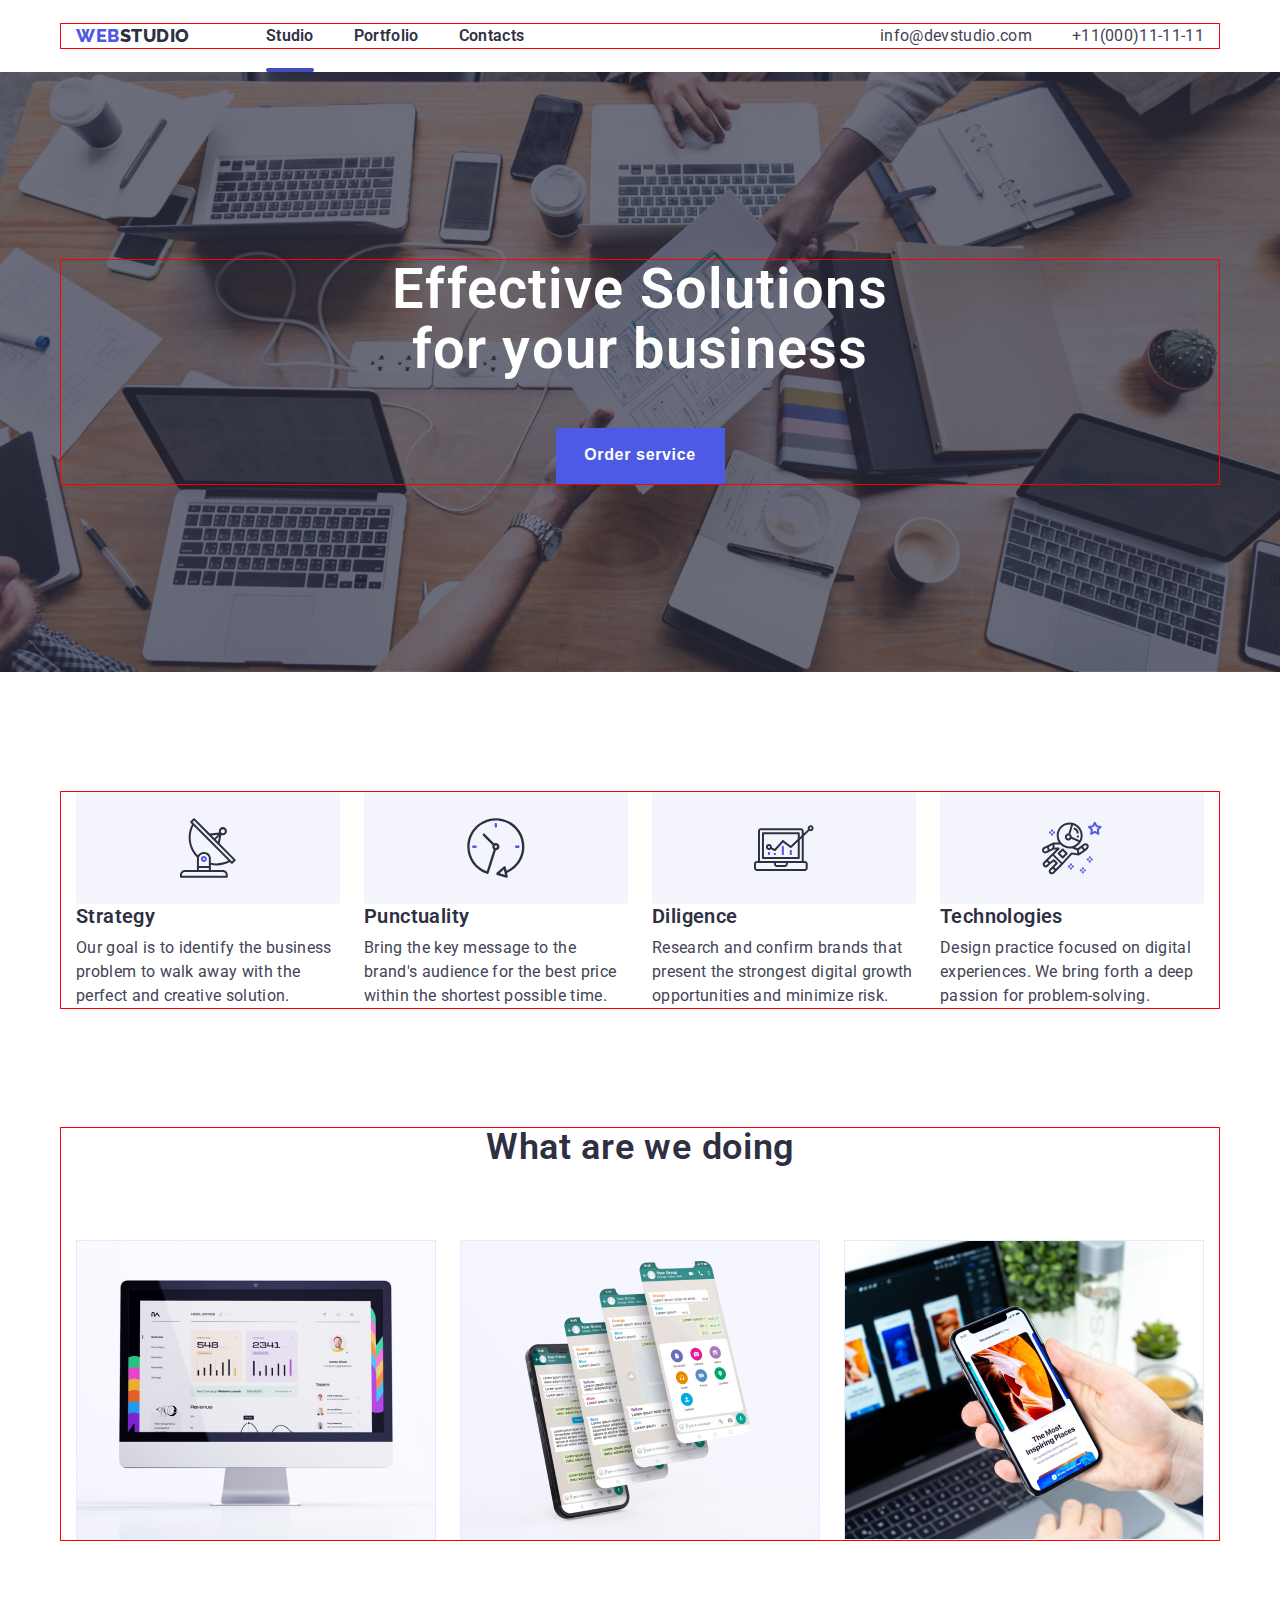
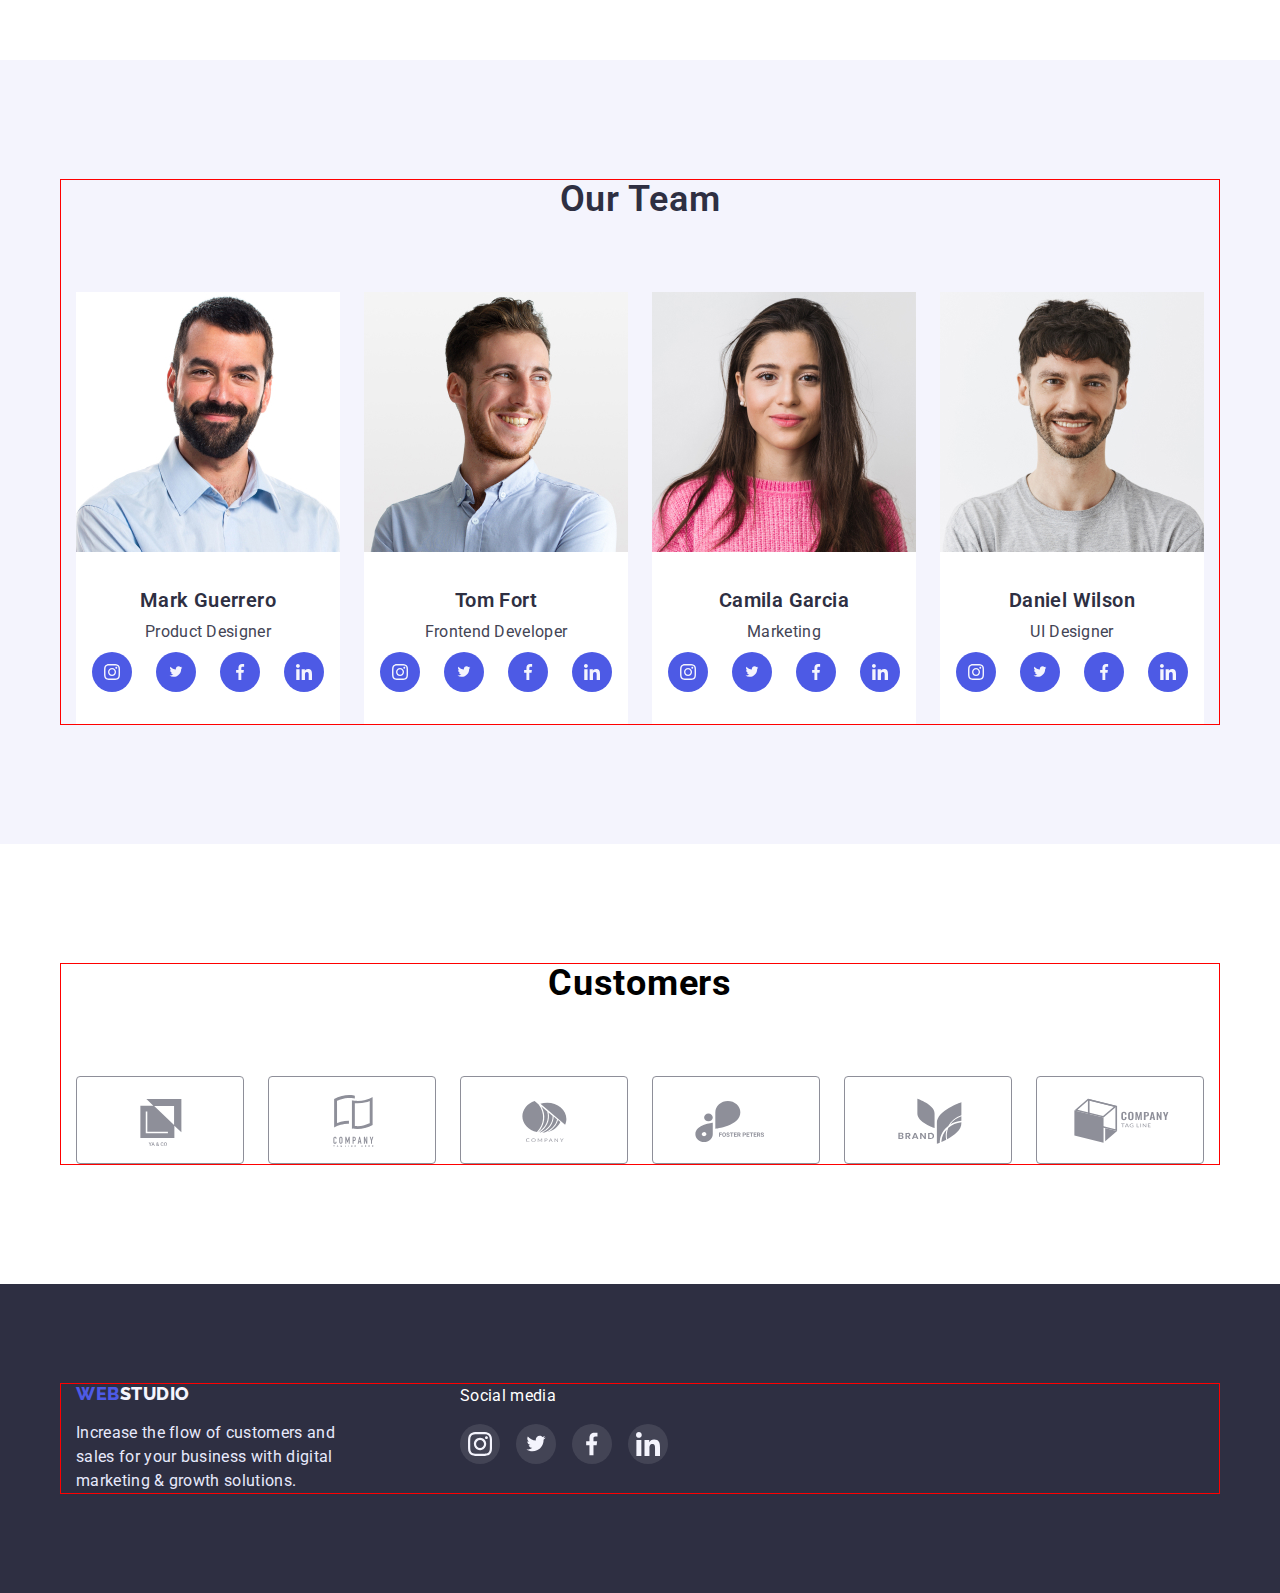
==== commit e4b92f39: "update file css" ====
--- a/index.html
+++ b/index.html
@@ -45,7 +45,7 @@
                     <a class="mail-one link" href="">info@devstudio.com</a>
                 </li>
                 <li>
-                    <a class="tel-one link" href="tel:+11000111111">+11(000)11-11-11</a>
+                    <a class="mail-one link" href="">+11(000)11-11-11</a>
                 </li>
     
             </ul>
@@ -56,12 +56,12 @@
 <!--main page-->
 
   <main>
-    <div class="basis-main">
+    <section class="basis-main">
         <div class="container">
-            <h1 class="title-main">Effective Solutions <br> for your business</h1>
+            <h1 class="title-main">Effective Solutions for your business</h1>
             <button class="order" type="button"data-modal-open>Order service</button>
           
-        </div></div>
+        </div></section>
     
       <section class="seconds">
 
@@ -340,7 +340,7 @@
       </footer>
       <div class="backdrop is-hidden"data-modal>
         <div class="model">
-            <button type="button" class="model-close"data-modal-close>X</button>
+            <button type="button" class="model-close"data-modal-close><use href="./image/symbol-defs.svg#icon-close-black-18dp-2-1-1"></use></button>
     
           </div>
       </div>
--- a/css/styles.css
+++ b/css/styles.css
@@ -181,13 +181,15 @@
 .all {
     background: #4D5AE5;
        color: #FFFFFF;
-font-weight: 600;
+font-weight: 500;
 font-size: 16px;
 line-height: 1.5;
 letter-spacing: 0.04em;
 height: 48px;
 padding-right: 24px;
 padding-left: 24px;
+border-radius: 4px;
+box-shadow: 0px 3px 1px rgba(0, 0, 0, 0.1), 0px 2px 1px rgba(0, 0, 0, 0.08), 0px 2px 2px rgba(0, 0, 0, 0.12);
 
 }
 
@@ -196,7 +198,7 @@
 
 
 .web { color: #4D5AE5;
-    font-weight: 600;
+    font-weight: 500;
 font-size: 16px;
 line-height: 1.5;
 letter-spacing: 0.04em;
@@ -204,6 +206,8 @@
 height: 48px;
 text-align: center;
 display: flex;
+border-radius: 4px;
+box-shadow: 0px 3px 1px rgba(0, 0, 0, 0.1), 0px 2px 1px rgba(0, 0, 0, 0.08), 0px 2px 2px rgba(0, 0, 0, 0.12);
 
 
 
@@ -288,10 +292,8 @@
 
 .type-portfolio {
 
-   display: block;
-    max-width: 100%;
-    height: auto;
-    position: relative;
+max-width: 100%;
+position: relative;
    
   
  
@@ -299,9 +301,11 @@
 }
 
 .top-portfolio {
-
-    position: relative;
-    overflow: hidden;
+    display: block;
+    width: 100%;
+    height: auto;
+position: relative;
+overflow: hidden;
    
 }
 
@@ -374,6 +378,14 @@
     display: flex;
       
 }
+
+.container footer{
+    display: flex;
+    gap: 120px;  
+}
+
+
+
 .logo-footer {
     font-family: 'Raleway', sans-serif;
     
@@ -586,21 +598,21 @@
 font-size: 16px;
 line-height: 1.5;
 letter-spacing: 0.02em;
-font-family: 'Roboto':sans-serif;
 font-style: normal;
 transition: color 250ms cubic-bezier(0.4, 0, 0.2, 1);
 
 
 }
 
-.tel-one {color: #434455;
-    font-family: 'Roboto': sans-serif;
-
-    font-style: normal;   
+/* .tel-one {color: #434455;
+   
 font-size: 16px;
 line-height: 1.5px;
 letter-spacing: 0.02em;
-}
+font-family: 'Roboto', sans-serif;
+font-style: normal;   
+transition: color 250ms cubic-bezier(0.4, 0, 0.2, 1);
+} */
 
 
 
@@ -635,6 +647,8 @@
     
 
 .title-main {
+    margin: 0 auto;
+    max-width: 496px;
     color: #FFFFFF;
     font-weight: 600;
 font-size: 56px;
@@ -668,6 +682,7 @@
 margin-top: 48px;
 display: block;
 margin: 0 auto;
+border: 1px transparent;
 
 }
 
@@ -1108,7 +1123,7 @@
     width: 100%;
     height: 100%;
  background: rgba(46, 47, 66, 0.4);
- transition: opacity 300ms linear,visibility 300ms linear;
+ transition: opacity 250ms cubic-bezier(0.4, 0, 0.2, 1),visibility 250ms lcubic-bezier(0.4, 0, 0.2, 1);
    
 }
 
@@ -1130,13 +1145,14 @@
 
 .model-close {
     position: absolute;
-    top: 10px;
-    right: 10px;
+    top: 24px;
+    right: 24px;
     width: 24px;
     height: 24px;  
     background: #E7E9FC;
 border: 1px solid rgba(0, 0, 0, 0.1);
 border: none;
+border-radius: 50%;
 }
 
 .is-hidden {
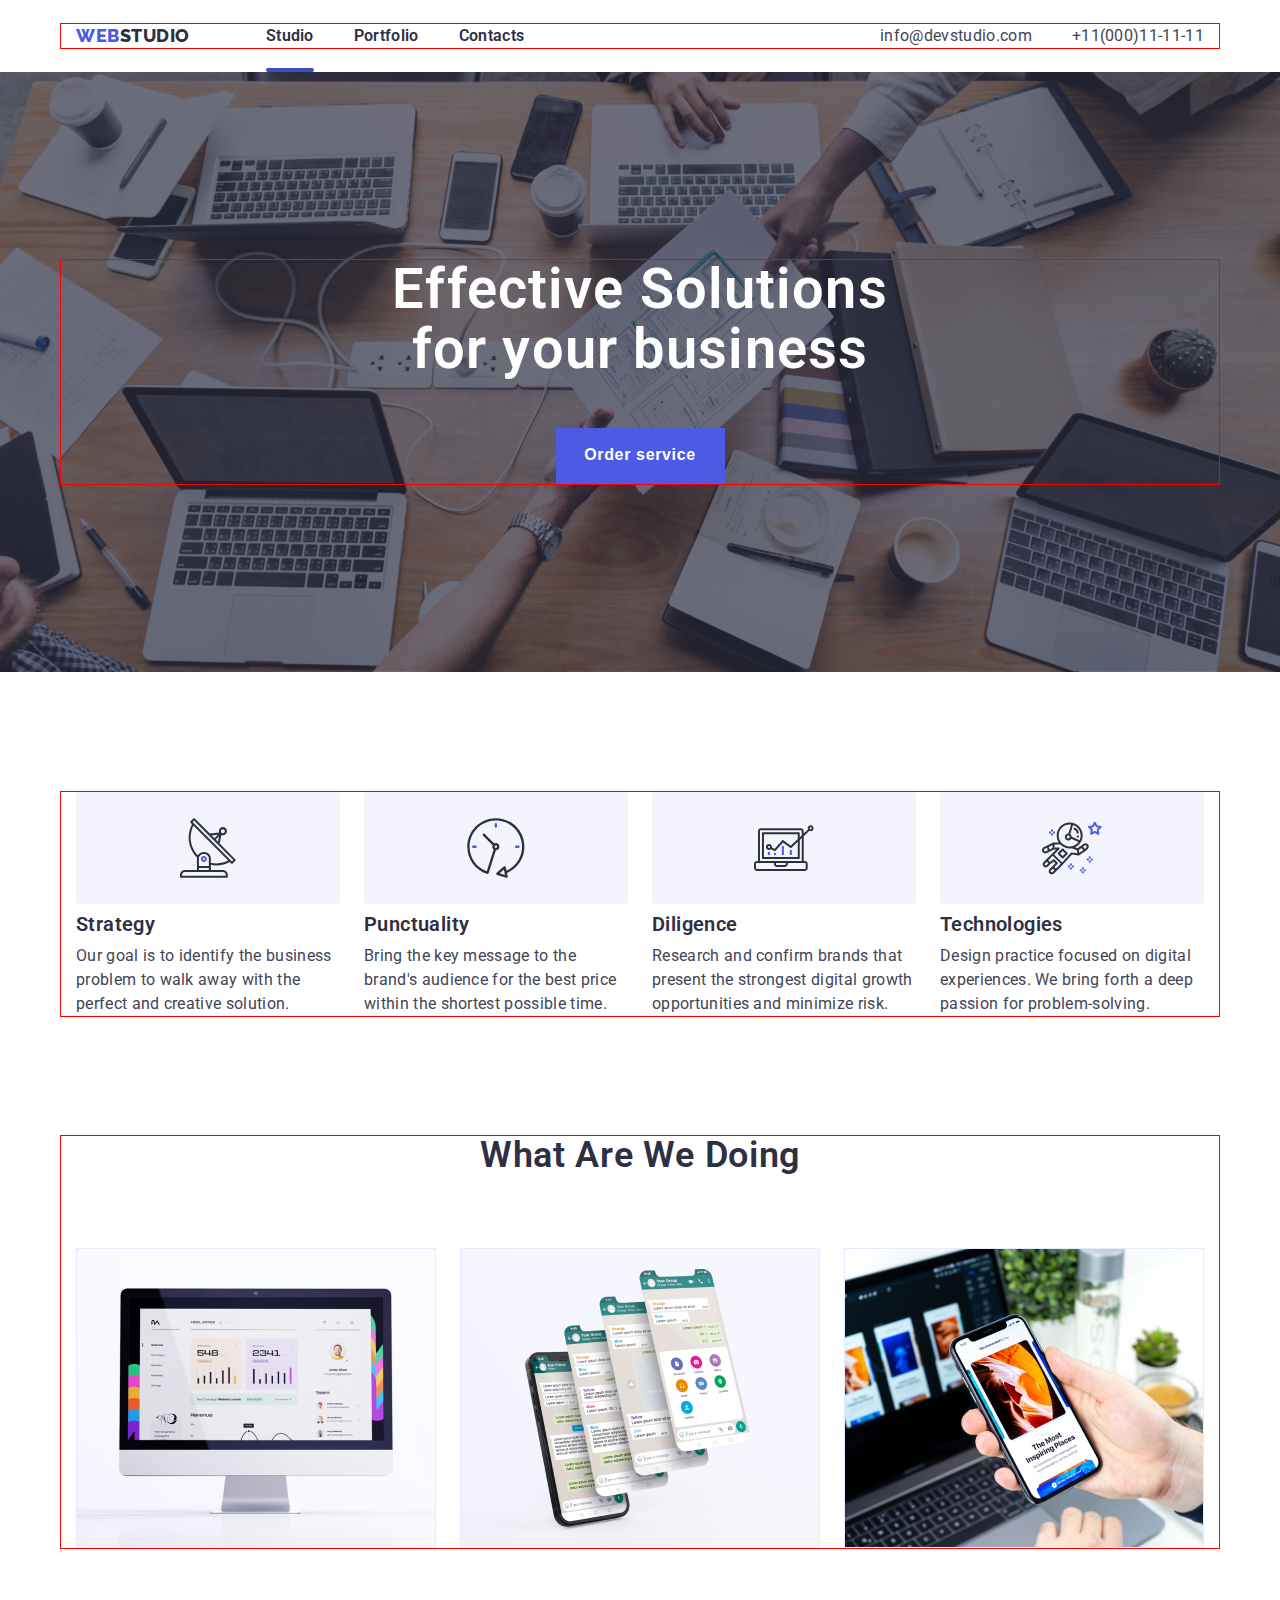
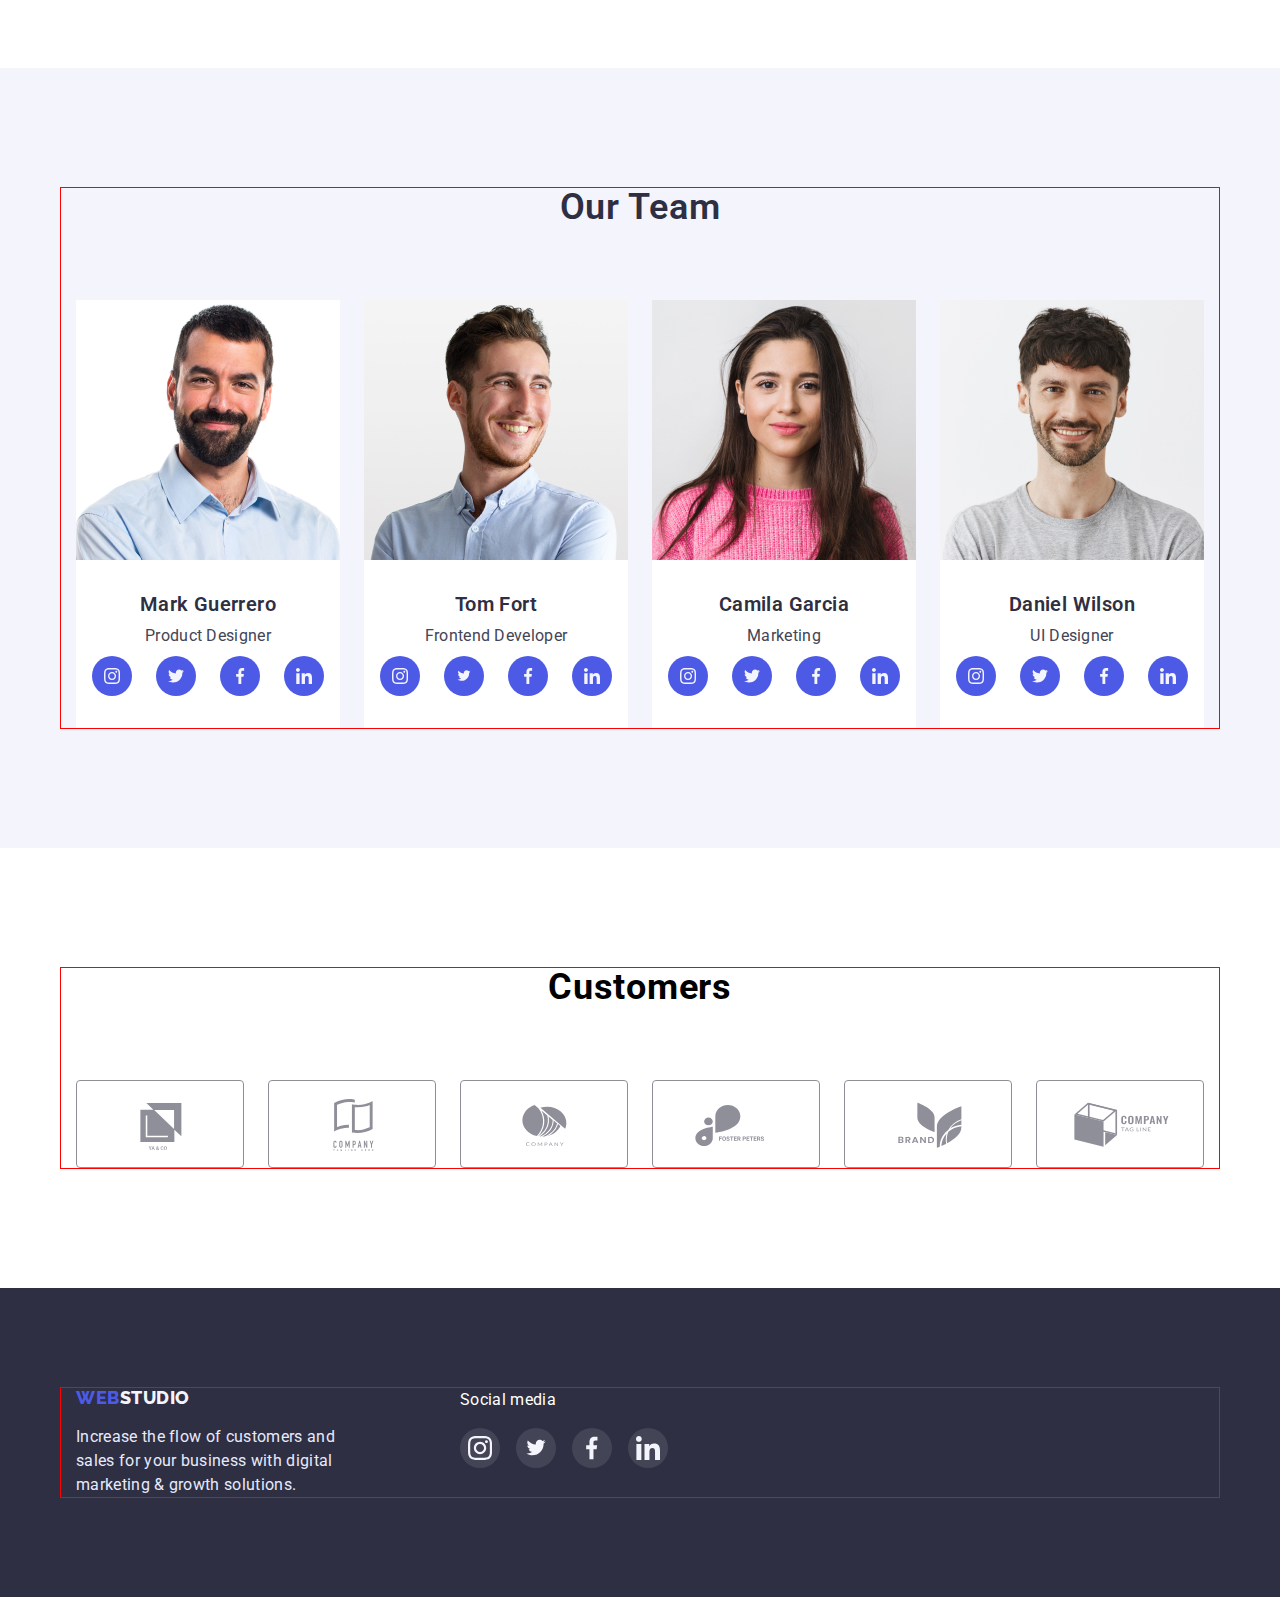
==== commit 9d3a0f77: "update file css" ====
--- a/index.html
+++ b/index.html
@@ -141,17 +141,17 @@
                              </svg>   
                             </a></li>
                             <li class="description-sohl-two"><a href="" class="sohl-title-link link">
-                                <svg class="sohl-title-icon" widht="16px" height="13px">
+                                <svg class="sohl-title-icon" widht="16px" height="16px">
                                     <use href="./image/symbol-defs.svg#icon-twitter-1"></use>
                                  </svg>    
                             </a></li>
                             <li class="description-sohl-two"><a href="" class="sohl-title-link link">
-                                <svg class="sohl-title-icon" widht="8px" height="16px">
+                                <svg class="sohl-title-icon" widht="16px" height="16px">
                                     <use href="./image/symbol-defs.svg#icon-facebook-1"></use>
                                  </svg>    
                             </a></li>
                             <li class="description-sohl-two"><a href="" class="sohl-title-link link">
-                                <svg class="sohl-title-icon" widht="8px" height="16px">
+                                <svg class="sohl-title-icon" widht="16px" height="16px">
                                     <use href="./image/symbol-defs.svg#icon-linkedin-1"></use>
                                  </svg>
                             </a></li>
@@ -173,12 +173,12 @@
                                  </svg>    
                             </a></li>
                             <li class="description-sohl-two"><a href="" class="sohl-title-link link">
-                                <svg class="sohl-title-icon" widht="8px" height="16px">
+                                <svg class="sohl-title-icon" widht="16px" height="16px">
                                     <use href="./image/symbol-defs.svg#icon-facebook-1"></use>
                                  </svg>    
                             </a></li>
                             <li class="description-sohl-two"><a href="" class="sohl-title-link link">
-                                <svg class="sohl-title-icon" widht="8px" height="16px">
+                                <svg class="sohl-title-icon" widht="16px" height="16px">
                                     <use href="./image/symbol-defs.svg#icon-linkedin-1"></use>
                                  </svg>
                             </a></li>
@@ -195,17 +195,17 @@
                              </svg>   
                             </a></li>
                             <li class="description-sohl-two"><a href="" class="sohl-title-link link">
-                                <svg class="sohl-title-icon" widht="16px" height="13px">
+                                <svg class="sohl-title-icon" widht="16px" height="16px">
                                     <use href="./image/symbol-defs.svg#icon-twitter-1"></use>
                                  </svg>    
                             </a></li>
                             <li class="description-sohl-two"><a href="" class="sohl-title-link link">
-                                <svg class="sohl-title-icon" widht="8px" height="16px">
+                                <svg class="sohl-title-icon" widht="16px" height="16px">
                                     <use href="./image/symbol-defs.svg#icon-facebook-1"></use>
                                  </svg>    
                             </a></li>
                             <li class="description-sohl-two"><a href="" class="sohl-title-link link">
-                                <svg class="sohl-title-icon" widht="8px" height="16px">
+                                <svg class="sohl-title-icon" widht="16px" height="16px">
                                     <use href="./image/symbol-defs.svg#icon-linkedin-1"></use>
                                  </svg>
                             </a></li>
@@ -222,17 +222,17 @@
                              </svg>   
                             </a></li>
                             <li class="description-sohl-two"><a href="" class="sohl-title-link link">
-                                <svg class="sohl-title-icon" widht="16px" height="13px">
+                                <svg class="sohl-title-icon" widht="16px" height="16px">
                                     <use href="./image/symbol-defs.svg#icon-twitter-1"></use>
                                  </svg>    
                             </a></li>
                             <li class="description-sohl-two"><a href="" class="sohl-title-link link">
-                                <svg class="sohl-title-icon" widht="8px" height="16px">
+                                <svg class="sohl-title-icon" widht="16px" height="16px">
                                     <use href="./image/symbol-defs.svg#icon-facebook-1"></use>
                                  </svg>    
                             </a></li>
                             <li class="description-sohl-two"><a href="" class="sohl-title-link link">
-                                <svg class="sohl-title-icon" widht="8px" height="16px">
+                                <svg class="sohl-title-icon" widht="16px" height="16px">
                                     <use href="./image/symbol-defs.svg#icon-linkedin-1"></use>
                                  </svg>
                             </a></li>
@@ -340,7 +340,16 @@
       </footer>
       <div class="backdrop is-hidden"data-modal>
         <div class="model">
-            <button type="button" class="model-close"data-modal-close><use href="./image/symbol-defs.svg#icon-close-black-18dp-2-1-1"></use></button>
+            <button type="button" class="model-close"data-modal-close><svg class="model-close" widht="8px" height="8px">
+                <use href="./image/symbol-defs.svg#icon-close-black-18dp-2-1-1"></use>
+             </svg>
+            
+            
+            </button>
+
+           <!--<svg class="model-close" widht="8px" height="8px">
+                    <use href="./image/symbol-defs.svg#icon-close-black-18dp-2-1-1"></use>
+                 </svg>-->
     
           </div>
       </div>
--- a/css/styles.css
+++ b/css/styles.css
@@ -189,13 +189,17 @@
 padding-right: 24px;
 padding-left: 24px;
 border-radius: 4px;
-box-shadow: 0px 3px 1px rgba(0, 0, 0, 0.1), 0px 2px 1px rgba(0, 0, 0, 0.08), 0px 2px 2px rgba(0, 0, 0, 0.12);
-
-}
-
-
-
-
+border: 1px solid #E7E9FC;
+
+
+}
+
+.all:hover,
+.all:focus {
+   
+    box-shadow: 0px 3px 1px rgba(0, 0, 0, 0.1), 0px 2px 1px rgba(0, 0, 0, 0.08), 0px 2px 2px rgba(0, 0, 0, 0.12);
+   
+}
 
 .web { color: #4D5AE5;
     font-weight: 500;
@@ -207,7 +211,6 @@
 text-align: center;
 display: flex;
 border-radius: 4px;
-box-shadow: 0px 3px 1px rgba(0, 0, 0, 0.1), 0px 2px 1px rgba(0, 0, 0, 0.08), 0px 2px 2px rgba(0, 0, 0, 0.12);
 
 
 
@@ -217,6 +220,9 @@
 .app:focus {
     background-color: #4D5AE5;
     color: #FFFFFF;
+    box-shadow: 0px 3px 1px rgba(0, 0, 0, 0.1), 0px 2px 1px rgba(0, 0, 0, 0.08), 0px 2px 2px rgba(0, 0, 0, 0.12);
+    border: 1px solid #E7E9FC;
+    
    
 } 
 
@@ -230,7 +236,7 @@
 
 .app {
     color: #4D5AE5;
-    font-weight: 600;
+    font-weight: 500;
 font-size: 16px;
 line-height: 1.5;
 letter-spacing: 0.04em;
@@ -243,11 +249,13 @@
 padding-left: 24px;
 
 height: 48px;
+border: 1px solid #E7E9FC;
+border-radius: 4px;
 
 }
 .desings {
     color: #4D5AE5;
-    font-weight: 600;
+    font-weight: 500;
 font-size: 16px;
 line-height: 1.5;
 letter-spacing: 0.04em;
@@ -263,7 +271,7 @@
 
 .marketing {
     color: #4D5AE5;
-    font-weight: 600;
+    font-weight: 500;
 font-size: 16px;
 line-height: 1.5;
 letter-spacing: 0.04em;
@@ -307,6 +315,12 @@
 position: relative;
 overflow: hidden;
    
+}
+
+img {
+    display: block;
+    width: 100%;
+    height: auto;  
 }
 
 
@@ -375,11 +389,11 @@
     background: #2E2F42;
     padding-top: 100px;
     padding-bottom: 100px;
-    display: flex;
+    
       
 }
 
-.container footer{
+.media-container{
     display: flex;
     gap: 120px;  
 }
@@ -683,6 +697,7 @@
 display: block;
 margin: 0 auto;
 border: 1px transparent;
+transition: background-color 250ms cubic-bezier(0.4, 0, 0.2, 1);
 
 }
 
@@ -706,7 +721,7 @@
     
     
     display: flex;
-  
+  gap: 24px;
   
     
     
@@ -721,7 +736,9 @@
 
 
 .custom-item-strategy {
- margin-right: 24px;
+ 
+ gap: 24px;
+ 
 
     
 }
@@ -735,6 +752,7 @@
     display: flex;
     align-items: center;
     justify-content: center;
+    margin-bottom: 8px;
 }
 
 .custom-icons-strategy {
@@ -803,6 +821,7 @@
 letter-spacing: 0.02em;
 margin-bottom: 72px;
 text-align: center;
+text-transform: capitalize;
 
 }
 .description-imag {
@@ -863,7 +882,9 @@
 .type-title-seconds {
 
     width: calc((100%-72p)/4);
-    
+    box-shadow: 0px 1px 6px rgba(46, 47, 66, 0.08), 0px 1px 1px rgba(46, 47, 66, 0.16), 0px 2px 1px rgba(46, 47, 66, 0.08);
+    
+border-radius: 0px 0px 4px 4px;
    
 
 }
@@ -921,6 +942,7 @@
     display: flex;
     justify-content: center;
     align-items: center;
+    transition: background-color 250ms cubic-bezier(0.4, 0, 0.2, 1);
 }
 
 .sohl-title-icon {
@@ -977,6 +999,7 @@
     align-items: center;
    justify-content: center;
    color:  #8E8F99;
+   transition: background-color 250ms cubic-bezier(0.4, 0, 0.2, 1);
 }
 
 .custom-icons{
@@ -990,6 +1013,7 @@
 .custom-link:focus {
     border-color:#4D5AE5;
     color: #4D5AE5;
+    transition: background-color 250ms cubic-bezier(0.4, 0, 0.2, 1);
 
 }
 
@@ -1123,7 +1147,7 @@
     width: 100%;
     height: 100%;
  background: rgba(46, 47, 66, 0.4);
- transition: opacity 250ms cubic-bezier(0.4, 0, 0.2, 1),visibility 250ms lcubic-bezier(0.4, 0, 0.2, 1);
+ transition: opacity 250ms cubic-bezier(0.4, 0, 0.2, 1),visibility 250ms cubic-bezier(0.4, 0, 0.2, 1);
    
 }
 
@@ -1151,8 +1175,12 @@
     height: 24px;  
     background: #E7E9FC;
 border: 1px solid rgba(0, 0, 0, 0.1);
-border: none;
 border-radius: 50%;
+}
+
+.model-close :hover,
+.model-close :focus {
+   transition:  color #404BBF;
 }
 
 .is-hidden {
